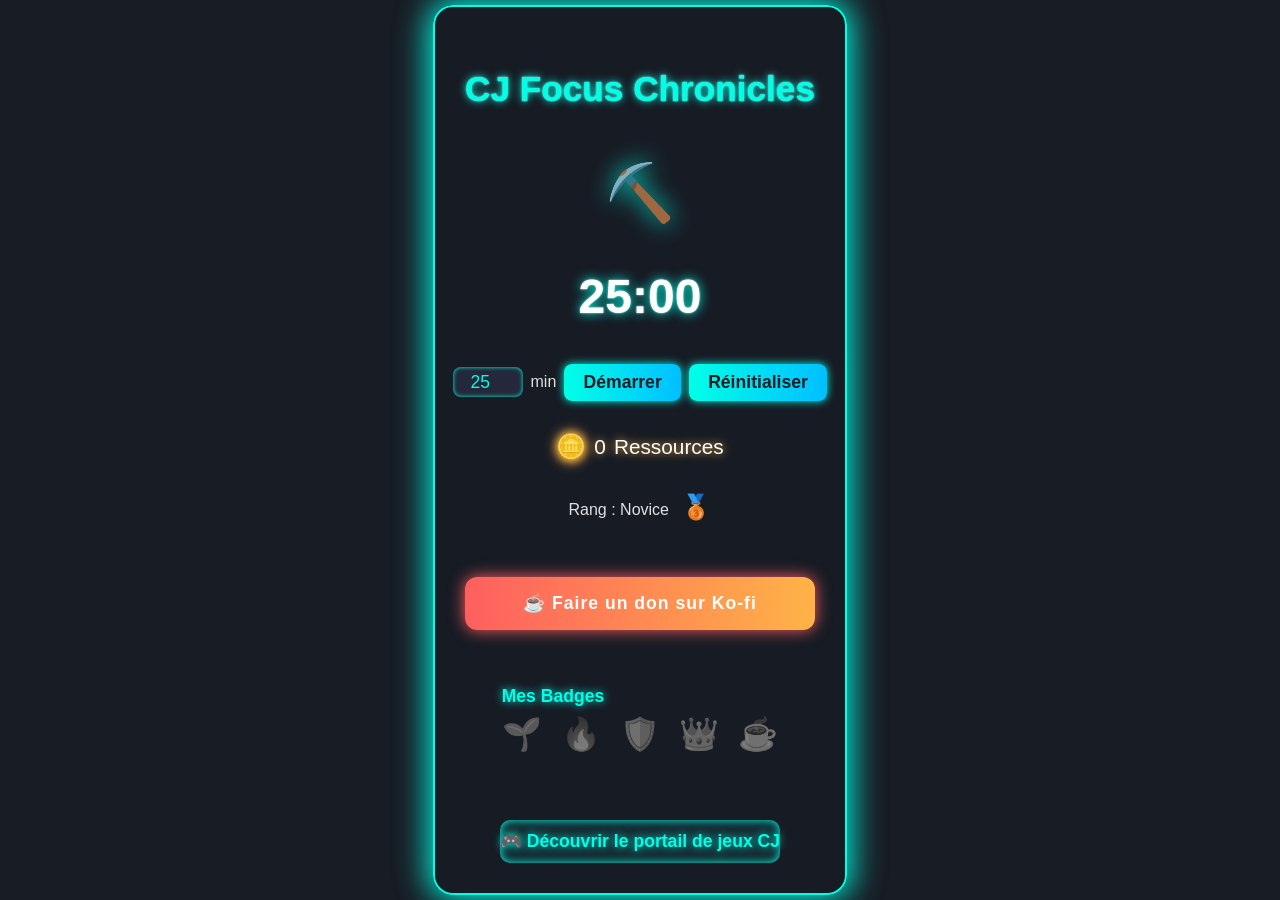
==== index.html @ 75758763 "Initial focus app" ====
<!DOCTYPE html>
<html lang="fr">
<head>
  <meta charset="UTF-8">
  <meta name="viewport" content="width=device-width, initial-scale=1.0">
  <title>CJ Focus Chronicles</title>
  <style>
    body {
      background: #181c24;
      color: #e0e0e0;
      font-family: 'Segoe UI', Arial, sans-serif;
      min-height: 100vh;
      margin: 0;
      display: flex;
      flex-direction: column;
      align-items: center;
      justify-content: center;
      box-sizing: border-box;
    }
    .container {
      background: rgba(24,28,36,0.95);
      border-radius: 20px;
      box-shadow: 0 0 32px 4px #00ffe7, 0 0 0 2px #00ffe7 inset;
      padding: 2.5rem 2rem 2rem 2rem;
      display: flex;
      flex-direction: column;
      align-items: center;
      gap: 2rem;
      max-width: 350px;
      width: 95vw;
    }
    h1 {
      font-size: 2.2rem;
      color: #00ffe7;
      text-shadow: 0 0 8px #00ffe7, 0 0 2px #fff;
      margin-bottom: 0.5rem;
    }
    .timer {
      font-size: 3rem;
      font-weight: bold;
      color: #fff;
      text-shadow: 0 0 12px #00ffe7, 0 0 2px #fff;
      margin-bottom: 0.5rem;
    }
    .controls {
      display: flex;
      gap: 0.5rem;
      align-items: center;
    }
    .controls input[type="number"] {
      width: 60px;
      padding: 0.3rem;
      border-radius: 8px;
      border: none;
      background: #23283a;
      color: #00ffe7;
      font-size: 1.1rem;
      outline: none;
      box-shadow: 0 0 4px #00ffe7 inset;
      text-align: center;
    }
    .controls button {
      background: linear-gradient(90deg, #00ffe7 0%, #00bfff 100%);
      color: #181c24;
      border: none;
      border-radius: 8px;
      padding: 0.5rem 1.2rem;
      font-size: 1.1rem;
      font-weight: bold;
      cursor: pointer;
      box-shadow: 0 0 8px #00ffe7;
      transition: background 0.2s, color 0.2s;
    }
    .controls button:hover {
      background: linear-gradient(90deg, #00bfff 0%, #00ffe7 100%);
      color: #fff;
    }
    .miner {
      font-size: 3.5rem;
      margin: 0.5rem 0 0.5rem 0;
      filter: drop-shadow(0 0 12px #00ffe7);
      transition: transform 0.2s;
      display: flex;
      align-items: center;
      justify-content: center;
      height: 4.5rem;
      width: 4.5rem;
      user-select: none;
    }
    .miner.mining {
      animation: miningAnim 0.5s infinite alternate;
    }
    @keyframes miningAnim {
      0% { transform: rotate(-18deg) scale(1.08); }
      100% { transform: rotate(18deg) scale(1.18); }
    }
    /* Styles diamants supprimés */
    .resources {
      display: flex;
      align-items: center;
      gap: 0.5rem;
      font-size: 1.3rem;
      color: #fff;
      text-shadow: 0 0 8px #ffb347;
    }
    .resource-icon {
      font-size: 1.5rem;
      color: #ffb347;
      filter: drop-shadow(0 0 6px #ffb347);
    }
    .kofi-btn {
      margin-top: 1.5rem;
      display: block;
      background: linear-gradient(90deg, #ff5f5f 0%, #ffb347 100%);
      color: #fff;
      font-weight: bold;
      font-size: 1.1rem;
      padding: 1rem 0;
      border-radius: 12px;
      text-decoration: none;
      box-shadow: 0 0 16px #ff5f5f;
      transition: background 0.2s, box-shadow 0.2s;
      letter-spacing: 1px;
      width: 100%;
      text-align: center;
      max-width: 350px;
    }
    .kofi-btn:hover {
      background: linear-gradient(90deg, #ffb347 0%, #ff5f5f 100%);
      box-shadow: 0 0 24px #ffb347;
    }
    .alert {
      color: #ff5f5f;
      font-weight: bold;
      margin-top: 1rem;
      text-shadow: 0 0 8px #ff5f5f;
      display: none;
    }
    .victory {
      display: none;
      position: fixed;
      top: 0; left: 0; right: 0; bottom: 0;
      background: rgba(24,28,36,0.98);
      z-index: 1000;
      align-items: center;
      justify-content: center;
      flex-direction: column;
      color: #fff;
      font-size: 2.2rem;
      text-shadow: 0 0 16px #00ffe7, 0 0 2px #fff;
      animation: popin 0.5s;
    }
    @keyframes popin {
      0% { transform: scale(0.7); opacity: 0; }
      100% { transform: scale(1); opacity: 1; }
    }
    .victory .victory-inner {
      background: rgba(24,28,36,0.98);
      border-radius: 24px;
      box-shadow: 0 0 32px 4px #00ffe7, 0 0 0 2px #00ffe7 inset;
      padding: 2.5rem 2rem;
      display: flex;
      flex-direction: column;
      align-items: center;
      gap: 1.5rem;
    }
    .victory .victory-title {
      color: #ffb347;
      font-size: 2.2rem;
      font-weight: bold;
      text-shadow: 0 0 16px #ffb347, 0 0 2px #fff;
    }
    .victory .victory-btn {
      margin-top: 1rem;
      background: linear-gradient(90deg, #00ffe7 0%, #00bfff 100%);
      color: #181c24;
      border: none;
      border-radius: 10px;
      padding: 0.7rem 2.2rem;
      font-size: 1.1rem;
      font-weight: bold;
      cursor: pointer;
      box-shadow: 0 0 8px #00ffe7;
      transition: background 0.2s, color 0.2s;
    }
    .victory .victory-btn:hover {
      background: linear-gradient(90deg, #00bfff 0%, #00ffe7 100%);
      color: #fff;
    }
    @media (max-width: 600px) {
      .container {
        max-width: 98vw;
        padding: 1.2rem 0.5rem 1.5rem 0.5rem;
      }
      .kofi-btn {
        font-size: 1.2rem;
        padding: 1.2rem 0;
        border-radius: 16px;
        max-width: 100vw;
      }
      .miner {
        font-size: 2.5rem;
        height: 3.2rem;
        width: 3.2rem;
      }
    }
  </style>
</head>
<body>
    <div class="container" id="mainContainer">
      <h1>CJ Focus Chronicles</h1>
      <div class="miner" id="miner">⛏️</div>
      <div class="timer" id="timer">25:00</div>
      <div class="controls">
        <input type="number" id="minutes" min="1" max="120" value="25"> min
        <button id="startBtn">Démarrer</button>
        <button id="resetBtn">Réinitialiser</button>
      </div>
      <!-- Section diamants/CJ supprimée -->
      <div class="resources">
        <span class="resource-icon">🪙</span>
        <span id="resourceCount">0</span> Ressources
        <span id="streak" style="margin-left:1rem;font-size:1.1rem;color:#ffd700;text-shadow:0 0 8px #ffd700;display:none;">🔥 X2</span>
      </div>
      <div class="rank-section" id="rankSection">
        <span id="rankTitle">Rang : Novice</span>
        <span id="rankIcon" style="font-size:1.5rem;margin-left:0.5rem;">🥉</span>
      </div>
      <a class="kofi-btn" id="kofiBtn" href="https://ko-fi.com/cjajlk" target="_blank">☕ Faire un don sur Ko-fi</a>
      <div class="alert" id="alert">⚠️ Ne quittez pas l'onglet ou l'application ! Le timer est remis à zéro.</div>
      <div class="badges-section" id="badgesSection">
        <h2 style="font-size:1.1rem;color:var(--neon-color,#00ffe7);text-shadow:0 0 8px var(--neon-color,#00ffe7);margin:1.5rem 0 0.5rem 0;">Mes Badges</h2>
        <div id="badgesList" style="display:flex;gap:1.2rem;justify-content:center;align-items:center;"></div>
      </div>
      <a class="hub-link" href="https://cjajlk.github.io/cjajlkGames/" target="_blank">🎮 Découvrir le portail de jeux CJ</a>
    </div>
  </div>
  <div class="victory" id="victory">
    <div class="victory-inner">
      <div class="victory-title">QUÊTE RÉUSSIE !</div>
      <div style="font-size:2.5rem;">🎉</div>
      <button class="victory-btn" id="victoryClose">Continuer</button>
    </div>
  </div>
  <audio id="coinSound" src="https://cdn.pixabay.com/audio/2022/03/15/audio_115b9bfae2.mp3" preload="auto"></audio>
  <div id="rankUpAnim" style="display:none;position:fixed;top:0;left:0;right:0;bottom:0;z-index:2000;align-items:center;justify-content:center;background:rgba(24,28,36,0.96);flex-direction:column;"></div>
  <div id="copySuccess" style="display:none;position:fixed;bottom:2.5rem;left:50%;transform:translateX(-50%);background:rgba(0,0,0,0.85);color:#fff;padding:1rem 2rem;border-radius:16px;box-shadow:0 0 16px #00ffe7;font-size:1.1rem;z-index:3000;text-align:center;">Succès copié !</div>
  <script>
    // --- Timer Logic ---
    let timerInterval = null;
    let totalSeconds = 1500;
    let remainingSeconds = 1500;
    let running = false;
    // Suppression de diamondCount (plus de CJ/diamant)
    let resourceCount = 0;
    let antiCheatTriggered = false;

    // --- Progression & Badges ---
    const ranks = [
      { name: "Novice", min: 0, icon: "🥉", color: "#00ffe7" },
      { name: "Apprenti", min: 5, icon: "🥈", color: "#a259ff" },
      { name: "Aventurier", min: 15, icon: "🥇", color: "#ffd700" },
      { name: "Maître", min: 30, icon: "🏆", color: "#ffb347" },
      { name: "Légende", min: 60, icon: "👑", color: "#ffd700" }
    ];
    // Badges spécifiques demandés
    const badges = [
      { id: "badge1", label: "Premier Pas", icon: "🌱", tooltip: "Terminer sa toute première session de focus.", check: (r, s) => r >= 1 },
      { id: "badgeStreak", label: "Série de Feu", icon: "🔥", tooltip: "Réussir 3 sessions de focus d'affilée sans aucune triche.", check: (r, s) => s >= 3 },
      { id: "badge60min", label: "L'Indestructible", icon: "🛡️", tooltip: "Finir une quête de 60 minutes sans quitter l'écran une seule fois.", check: (r, s, l) => l.lastQuest60 },
      { id: "badgeLegend", label: "Légende de CJ", icon: "👑", tooltip: "Atteindre le rang maximum de progression.", check: (r, s, l) => l.rank === ranks.length - 1 },
      { id: "badgeKofi", label: "Soutien Élite", icon: "☕", tooltip: "Cliquer sur le bouton Ko-fi pour soutenir le créateur.", check: (r, s, l) => l.kofi },
    ];
    let userBadges = {};
    let userRank = 0;
    let streak = 0;
    let lastQuest60 = false;
    let kofiClicked = false;

    const timerDisplay = document.getElementById('timer');
    const minutesInput = document.getElementById('minutes');
    const startBtn = document.getElementById('startBtn');
    const resetBtn = document.getElementById('resetBtn');
    // Suppression de diamondDisplay (plus de CJ/diamant)
    const resourceDisplay = document.getElementById('resourceCount');
    const alertBox = document.getElementById('alert');
    const miner = document.getElementById('miner');
    const victory = document.getElementById('victory');
    const victoryClose = document.getElementById('victoryClose');
    const coinSound = document.getElementById('coinSound');
    const rankTitle = document.getElementById('rankTitle');
    const rankIcon = document.getElementById('rankIcon');
    const badgesList = document.getElementById('badgesList');
    const rankUpAnim = document.getElementById('rankUpAnim');
    const streakDisplay = document.getElementById('streak');
    const kofiBtn = document.getElementById('kofiBtn');
    const copySuccess = document.getElementById('copySuccess');
    const mainContainer = document.getElementById('mainContainer');

    function updateTimerDisplay() {
      const min = Math.floor(remainingSeconds / 60).toString().padStart(2, '0');
      const sec = (remainingSeconds % 60).toString().padStart(2, '0');
      timerDisplay.textContent = `${min}:${sec}`;
    }

    function resetTimer(keepDiamonds = true) {
      running = false;
      clearInterval(timerInterval);
      totalSeconds = parseInt(minutesInput.value, 10) * 60;
      remainingSeconds = totalSeconds;
      updateTimerDisplay();
      startBtn.disabled = false;
      miner.classList.remove('mining');
      alertBox.style.display = 'none';
      antiCheatTriggered = false;
      lastQuest60 = false;
    }

    function startTimer() {
      if (running) return;
      running = true;
      startBtn.disabled = true;
      alertBox.style.display = 'none';
      antiCheatTriggered = false;
      miner.classList.add('mining');
      timerInterval = setInterval(() => {
        if (remainingSeconds > 0) {
          remainingSeconds--;
          updateTimerDisplay();
        } else {
          clearInterval(timerInterval);
          running = false;
          startBtn.disabled = false;
          miner.classList.remove('mining');
          let questDuration = totalSeconds / 60;
          // --- Streak & badges ---
          if (!antiCheatTriggered) {
            streak++;
            if (streak >= 3) streakDisplay.style.display = 'inline';
          } else {
            streak = 0;
            streakDisplay.style.display = 'none';
          }
          // Badge 60min
          if (!antiCheatTriggered && questDuration >= 60) lastQuest60 = true;
          else lastQuest60 = false;
          // Gain ressources (X2 si streak)
          let gain = 1;
          if (streak >= 3) gain = 2;
          resourceCount += gain;
          resourceDisplay.textContent = resourceCount;
          // Animation ressource
          resourceDisplay.animate([
            { transform: 'scale(1)', color: '#fff' },
            { transform: 'scale(1.4)', color: 'var(--neon-color,#ffd700)' },
            { transform: 'scale(1)', color: '#fff' }
          ], { duration: 600 });
          // Victoire
          showVictory(gain);
        }
      }, 1000);
    }

    function showVictory(gain) {
      victory.style.display = 'flex';
      try { coinSound.currentTime = 0; coinSound.play(); } catch(e) {}
      // Progression : update badges/rank
      updateProgression();
      // Ajout bouton copier succès
      if (!document.getElementById('copyBtn')) {
        let btn = document.createElement('button');
        btn.id = 'copyBtn';
        btn.className = 'victory-btn';
        btn.innerText = 'Copier mon succès';
        btn.onclick = function() {
          let txt = `🔥 J'ai réussi ${resourceCount} quêtes sur CJ Focus Chronicles ! Rang : ${ranks[userRank].name}${streak>=3?' (Streak X2!)':''} 🪙 https://cjajlk.github.io/cjajlkGames/`;
          navigator.clipboard.writeText(txt);
          copySuccess.style.display = 'block';
          setTimeout(()=>{copySuccess.style.display='none';}, 1800);
        };
        victory.querySelector('.victory-inner').appendChild(btn);
      }
    }
    victoryClose.addEventListener('click', () => {
      victory.style.display = 'none';
      resetTimer();
    });

    startBtn.addEventListener('click', () => {
      resetTimer();
      startTimer();
    });

    resetBtn.addEventListener('click', () => {
      resetTimer();
    });

    minutesInput.addEventListener('change', () => {
      if (!running) {
        resetTimer();
      }
    });

    // --- Anti-cheat ---
    function triggerAntiCheat() {
      if (running && !antiCheatTriggered) {
        clearInterval(timerInterval);
        running = false;
        remainingSeconds = totalSeconds;
        updateTimerDisplay();
        alertBox.style.display = 'block';
        startBtn.disabled = false;
        miner.classList.remove('mining');
        antiCheatTriggered = true;
      }
    }

    document.addEventListener('visibilitychange', () => {
      if (document.hidden) {
        triggerAntiCheat();
      }
    });
    window.addEventListener('blur', () => {
      triggerAntiCheat();
    });

    // --- Progression Logic ---
    function getCurrentRankIdx(quests) {
      let idx = 0;
      for (let i = 0; i < ranks.length; i++) {
        if (quests >= ranks[i].min) idx = i;
      }
      return idx;
    }

    function updateProgression() {
      // Badges
      for (const badge of badges) {
        if (badge.check(resourceCount, streak, {lastQuest60, rank:userRank, kofi:kofiClicked})) {
          userBadges[badge.id] = true;
        }
      }
      saveProgression();
      renderBadges();
      // Rang
      const prevRank = userRank;
      userRank = getCurrentRankIdx(resourceCount);
      renderRank();
      if (userRank !== prevRank) {
        showRankUpAnim();
        updateNeonColor();
      }
      updateNeonColor();
    }

    function renderRank() {
      rankTitle.textContent = `Rang : ${ranks[userRank].name}`;
      rankIcon.textContent = ranks[userRank].icon;
      rankIcon.style.color = ranks[userRank].color;
    }

    function renderBadges() {
      badgesList.innerHTML = '';
      for (const badge of badges) {
        const earned = userBadges[badge.id];
        const span = document.createElement('span');
        span.setAttribute('tabindex', '0');
        span.setAttribute('aria-label', badge.label);
        span.style.fontSize = '2rem';
        span.style.transition = 'filter 0.3s, box-shadow 0.3s';
        span.textContent = badge.icon;
        span.className = 'badge-ico';
        if (earned) {
          span.style.filter = 'none';
          span.style.boxShadow = '0 0 16px 4px var(--neon-color,#00ffe7), 0 0 0 2px var(--neon-color,#00ffe7) inset';
          span.style.background = 'rgba(0,255,231,0.08)';
          span.classList.add('badge-shine');
        } else {
          span.style.filter = 'grayscale(1) brightness(0.5)';
          span.style.boxShadow = 'none';
          span.style.background = 'none';
        }
        // Tooltip
        span.addEventListener('mouseenter', function(e){
          showTooltip(badge.tooltip, span);
        });
        span.addEventListener('mouseleave', hideTooltip);
        span.addEventListener('focus', function(e){
          showTooltip(badge.tooltip, span);
        });
        span.addEventListener('blur', hideTooltip);
        badgesList.appendChild(span);
      }
    }

    function saveProgression() {
      localStorage.setItem('cjfc_badges', JSON.stringify(userBadges));
      localStorage.setItem('cjfc_rank', userRank);
      localStorage.setItem('cjfc_resources', resourceCount);
      localStorage.setItem('cjfc_streak', streak);
      localStorage.setItem('cjfc_lastQuest60', lastQuest60?'1':'');
      localStorage.setItem('cjfc_kofi', kofiClicked?'1':'');
    }

    function loadProgression() {
      try {
        userBadges = JSON.parse(localStorage.getItem('cjfc_badges')) || {};
        userRank = parseInt(localStorage.getItem('cjfc_rank'), 10) || 0;
        resourceCount = parseInt(localStorage.getItem('cjfc_resources'), 10) || 0;
        streak = parseInt(localStorage.getItem('cjfc_streak'), 10) || 0;
        lastQuest60 = !!localStorage.getItem('cjfc_lastQuest60');
        kofiClicked = !!localStorage.getItem('cjfc_kofi');
        resourceDisplay.textContent = resourceCount;
        if (streak >= 3) streakDisplay.style.display = 'inline';
      } catch(e) {
        userBadges = {};
        userRank = 0;
        streak = 0;
        lastQuest60 = false;
        kofiClicked = false;
      }
      renderRank();
      renderBadges();
      updateNeonColor();
    }
    // --- Neon color évolutive ---
    function updateNeonColor() {
      let color = ranks[userRank].color;
      document.documentElement.style.setProperty('--neon-color', color);
      mainContainer.style.boxShadow = `0 0 32px 4px ${color}, 0 0 0 2px ${color} inset`;
      let h2 = document.querySelector('.badges-section h2');
      if(h2) h2.style.color = color;
    }

    // --- Tooltip badges ---
    let tooltipDiv = null;
    function showTooltip(text, el) {
      hideTooltip();
      tooltipDiv = document.createElement('div');
      tooltipDiv.className = 'badge-tooltip';
      tooltipDiv.innerText = text;
      document.body.appendChild(tooltipDiv);
      let rect = el.getBoundingClientRect();
      tooltipDiv.style.position = 'fixed';
      tooltipDiv.style.left = (rect.left + rect.width/2 - 80) + 'px';
      tooltipDiv.style.top = (rect.top - 38) + 'px';
      tooltipDiv.style.minWidth = '160px';
      tooltipDiv.style.background = 'rgba(24,28,36,0.98)';
      tooltipDiv.style.color = 'var(--neon-color,#00ffe7)';
      tooltipDiv.style.padding = '0.5rem 1rem';
      tooltipDiv.style.borderRadius = '12px';
      tooltipDiv.style.boxShadow = '0 0 12px var(--neon-color,#00ffe7)';
      tooltipDiv.style.fontSize = '1rem';
      tooltipDiv.style.textAlign = 'center';
      tooltipDiv.style.zIndex = 4000;
      tooltipDiv.style.pointerEvents = 'none';
    }
    function hideTooltip() {
      if (tooltipDiv) { tooltipDiv.remove(); tooltipDiv = null; }
    }
    // --- Badge Ko-fi ---
    kofiBtn.addEventListener('click', function() {
      kofiClicked = true;
      updateProgression();
    });

    function showRankUpAnim() {
      rankUpAnim.innerHTML = `<div style='display:flex;flex-direction:column;align-items:center;justify-content:center;'><div style='font-size:3.5rem;text-shadow:0 0 24px #00ffe7;'>${ranks[userRank].icon}</div><div style='color:${ranks[userRank].color};font-size:2.2rem;font-weight:bold;text-shadow:0 0 16px #00ffe7;margin-top:1rem;'>Nouveau rang : ${ranks[userRank].name} !</div></div>`;
      rankUpAnim.style.display = 'flex';
      setTimeout(() => { rankUpAnim.style.display = 'none'; }, 2200);
    }

    // --- Initialisation ---
    loadProgression();
    resetTimer();
    </script>
    <style>
      :root {
        --neon-color: #00ffe7;
      }
      .badge-shine {
        animation: shine 1.2s infinite alternate;
      }
      @keyframes shine {
        0% { filter: drop-shadow(0 0 8px var(--neon-color,#00ffe7)); }
        100% { filter: drop-shadow(0 0 24px var(--neon-color,#00ffe7)); }
      }
      .badge-tooltip {
        pointer-events: none;
        user-select: none;
        opacity: 0.98;
        transition: opacity 0.2s;
      }
      .hub-link {
        display: block;
        margin: 2.2rem auto 0 auto;
        color: var(--neon-color,#00ffe7);
        font-weight: bold;
        font-size: 1.1rem;
        text-align: center;
        text-decoration: none;
        text-shadow: 0 0 8px var(--neon-color,#00ffe7);
        border-radius: 10px;
        padding: 0.7rem 0;
        transition: background 0.2s, color 0.2s;
        background: rgba(0,255,231,0.07);
        box-shadow: 0 0 8px var(--neon-color,#00ffe7) inset;
        max-width: 350px;
      }
      .hub-link:hover {
        background: var(--neon-color,#00ffe7);
        color: #181c24;
        box-shadow: 0 0 24px var(--neon-color,#00ffe7);
      }
    </style>
  </script>
</body>
</html>
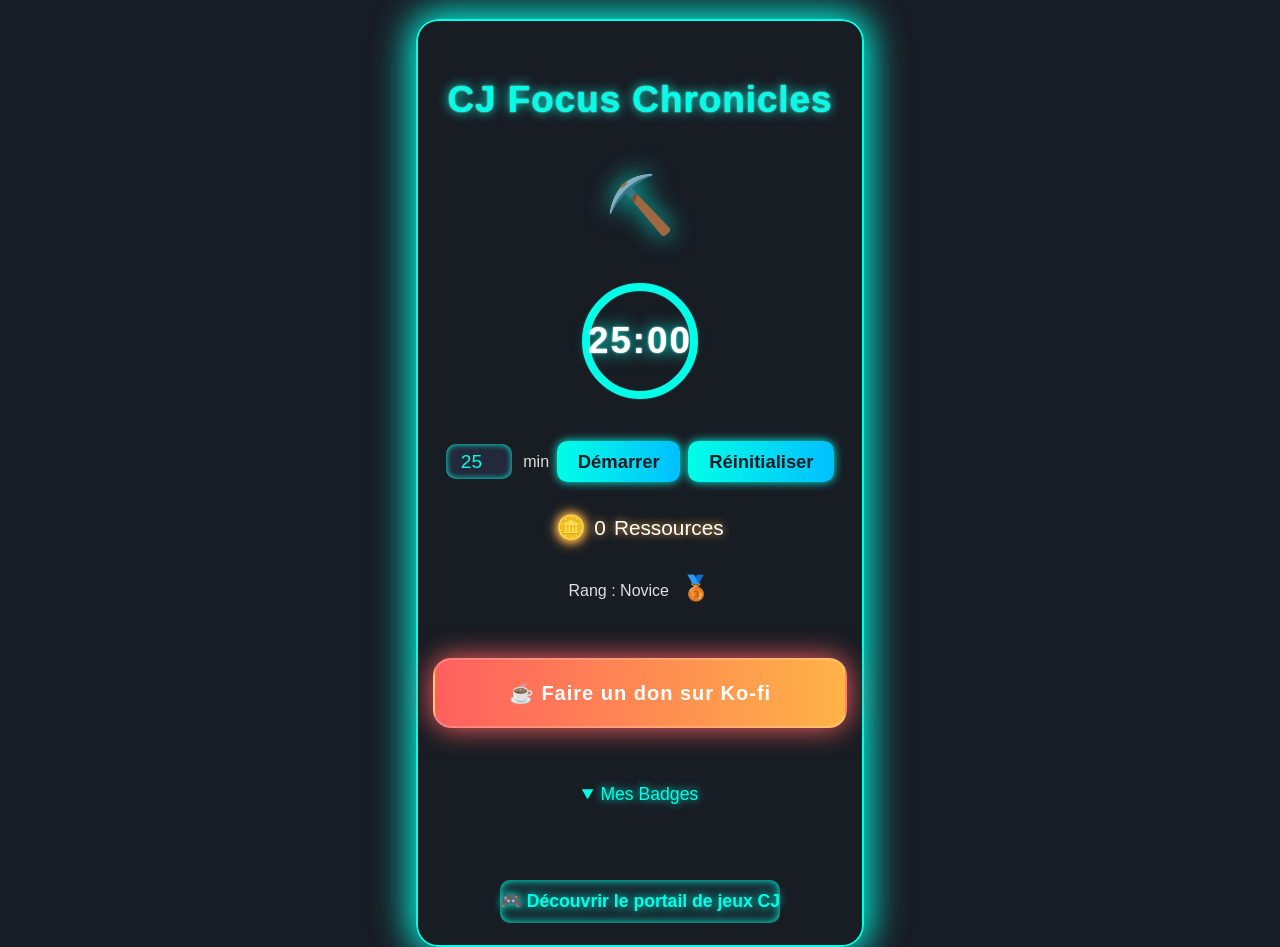
==== commit eb3aab86: "commit" ====
--- a/index.html
+++ b/index.html
@@ -19,29 +19,46 @@
       box-sizing: border-box;
     }
     .container {
-      background: rgba(24,28,36,0.95);
-      border-radius: 20px;
-      box-shadow: 0 0 32px 4px #00ffe7, 0 0 0 2px #00ffe7 inset;
-      padding: 2.5rem 2rem 2rem 2rem;
+      background: rgba(24,28,36,0.97);
+      border-radius: 22px;
+      box-shadow: 0 0 36px 6px var(--neon-color,#00ffe7), 0 0 0 2px var(--neon-color,#00ffe7) inset;
+      padding: 2.2rem 1.2rem 1.5rem 1.2rem;
       display: flex;
       flex-direction: column;
       align-items: center;
       gap: 2rem;
-      max-width: 350px;
-      width: 95vw;
+      max-width: 410px;
+      width: 98vw;
+      margin: 1.2rem auto 0 auto;
+      transition: box-shadow 0.3s;
     }
     h1 {
-      font-size: 2.2rem;
-      color: #00ffe7;
-      text-shadow: 0 0 8px #00ffe7, 0 0 2px #fff;
+      font-size: 2.3rem;
+      color: var(--neon-color,#00ffe7);
+      text-shadow: 0 0 12px var(--neon-color,#00ffe7), 0 0 2px #fff;
       margin-bottom: 0.5rem;
+      font-family: 'Segoe UI', Arial, sans-serif;
+      letter-spacing: 1px;
+    }
+    .timer-progress {
+      position: relative;
+      width: 120px;
+      height: 120px;
+      margin-bottom: 0.5rem;
+      display: flex;
+      align-items: center;
+      justify-content: center;
     }
     .timer {
-      font-size: 3rem;
+      font-size: 2.3rem;
       font-weight: bold;
       color: #fff;
-      text-shadow: 0 0 12px #00ffe7, 0 0 2px #fff;
-      margin-bottom: 0.5rem;
+      text-shadow: 0 0 16px var(--neon-color,#00ffe7), 0 0 2px #fff;
+      letter-spacing: 2px;
+      z-index: 2;
+      background: none;
+      margin: 0;
+      pointer-events: none;
     }
     .controls {
       display: flex;
@@ -50,31 +67,33 @@
     }
     .controls input[type="number"] {
       width: 60px;
-      padding: 0.3rem;
-      border-radius: 8px;
+      padding: 0.4rem 0.2rem;
+      border-radius: 10px;
       border: none;
       background: #23283a;
-      color: #00ffe7;
-      font-size: 1.1rem;
+      color: var(--neon-color,#00ffe7);
+      font-size: 1.2rem;
       outline: none;
-      box-shadow: 0 0 4px #00ffe7 inset;
+      box-shadow: 0 0 6px var(--neon-color,#00ffe7) inset;
       text-align: center;
+      margin-right: 0.2rem;
     }
     .controls button {
-      background: linear-gradient(90deg, #00ffe7 0%, #00bfff 100%);
+      background: linear-gradient(90deg, var(--neon-color,#00ffe7) 0%, #00bfff 100%);
       color: #181c24;
       border: none;
-      border-radius: 8px;
-      padding: 0.5rem 1.2rem;
-      font-size: 1.1rem;
+      border-radius: 10px;
+      padding: 0.6rem 1.3rem;
+      font-size: 1.15rem;
       font-weight: bold;
       cursor: pointer;
-      box-shadow: 0 0 8px #00ffe7;
-      transition: background 0.2s, color 0.2s;
+      box-shadow: 0 0 10px var(--neon-color,#00ffe7);
+      transition: background 0.2s, color 0.2s, box-shadow 0.2s;
     }
     .controls button:hover {
-      background: linear-gradient(90deg, #00bfff 0%, #00ffe7 100%);
+      background: linear-gradient(90deg, #00bfff 0%, var(--neon-color,#00ffe7) 100%);
       color: #fff;
+      box-shadow: 0 0 18px var(--neon-color,#00ffe7);
     }
     .miner {
       font-size: 3.5rem;
@@ -115,20 +134,22 @@
       background: linear-gradient(90deg, #ff5f5f 0%, #ffb347 100%);
       color: #fff;
       font-weight: bold;
-      font-size: 1.1rem;
-      padding: 1rem 0;
-      border-radius: 12px;
+      font-size: 1.25rem;
+      padding: 1.3rem 0;
+      border-radius: 18px;
       text-decoration: none;
-      box-shadow: 0 0 16px #ff5f5f;
-      transition: background 0.2s, box-shadow 0.2s;
+      box-shadow: 0 0 28px #ff5f5f;
       letter-spacing: 1px;
       width: 100%;
       text-align: center;
-      max-width: 350px;
+      max-width: 410px;
+      border: 2px solid #fff3;
+      transition: background 0.2s, box-shadow 0.2s, border 0.2s;
     }
     .kofi-btn:hover {
       background: linear-gradient(90deg, #ffb347 0%, #ff5f5f 100%);
-      box-shadow: 0 0 24px #ffb347;
+      box-shadow: 0 0 36px #ffb347;
+      border: 2px solid #fff8;
     }
     .alert {
       color: #ff5f5f;
@@ -175,7 +196,7 @@
       margin-top: 1rem;
       background: linear-gradient(90deg, #00ffe7 0%, #00bfff 100%);
       color: #181c24;
-      border: none;
+      border: none; 
       border-radius: 10px;
       padding: 0.7rem 2.2rem;
       font-size: 1.1rem;
@@ -189,20 +210,100 @@
       color: #fff;
     }
     @media (max-width: 600px) {
+      html, body {
+        width: 100vw;
+        min-width: 0;
+        overflow-x: hidden;
+        margin: 0;
+        padding: 0;
+      }
       .container {
+        max-width: 100vw;
+        width: 100vw;
+        padding: 0.2rem 0.1rem 0.3rem 0.1rem;
+        border-radius: 10px;
+        box-shadow: 0 0 8px 1px var(--neon-color,#00ffe7), 0 0 0 1px var(--neon-color,#00ffe7) inset;
+        margin: 0 auto;
+        gap: 0.7rem;
+      }
+      h1 {
+        font-size: 1rem;
+        margin-bottom: 0.05rem;
+        margin-top: 0.2rem;
+        text-align: center;
+        word-break: break-word;
+      }
+      .timer-progress {
+        width: 54px;
+        height: 54px;
+        margin-bottom: 0.2rem;
+      }
+      .timer {
+        font-size: 0.95rem;
+      }
+      .miner {
+        font-size: 1.1rem;
+        height: 1.2rem;
+        width: 1.2rem;
+        margin: 0.1rem 0 0.1rem 0;
+      }
+      .controls {
+        gap: 0.2rem;
+        margin-bottom: 0.1rem;
+      }
+      .controls button {
+        font-size: 0.85rem;
+        padding: 0.25rem 0.4rem;
+        min-width: 0;
+      }
+      .controls input[type="number"] {
+        font-size: 0.85rem;
+        width: 28px;
+        padding: 0.1rem 0.01rem;
+      }
+      .resources {
+        font-size: 0.9rem;
+        margin: 0.1rem 0;
+      }
+      .resource-icon {
+        font-size: 0.95rem;
+      }
+      .rank-section {
+        font-size: 0.85rem;
+        margin: 0.1rem 0;
+      }
+      .badges-section {
+        margin: 0.2rem 0 0 0;
+      }
+      .badges-section h2 {
+        font-size: 0.85rem !important;
+        margin: 0.1rem 0 0.1rem 0 !important;
+      }
+      #badgesList {
+        gap: 0.5rem !important;
+      }
+      .kofi-btn {
+        font-size: 0.85rem;
+        padding: 0.4rem 0;
+        border-radius: 8px;
         max-width: 98vw;
-        padding: 1.2rem 0.5rem 1.5rem 0.5rem;
-      }
-      .kofi-btn {
-        font-size: 1.2rem;
-        padding: 1.2rem 0;
-        border-radius: 16px;
-        max-width: 100vw;
-      }
-      .miner {
-        font-size: 2.5rem;
-        height: 3.2rem;
-        width: 3.2rem;
+        margin: 0.2rem 0 0.1rem 0;
+      }
+      .victory .victory-inner {
+        padding: 0.7rem 0.2rem;
+      }
+      .victory .victory-title {
+        font-size: 0.95rem;
+      }
+      .victory .victory-btn {
+        font-size: 0.85rem;
+        padding: 0.3rem 0.7rem;
+      }
+      .hub-link {
+        font-size: 0.85rem;
+        padding: 0.3rem 0;
+        margin: 0.2rem auto 0 auto;
+        max-width: 90vw;
       }
     }
   </style>
@@ -211,7 +312,13 @@
     <div class="container" id="mainContainer">
       <h1>CJ Focus Chronicles</h1>
       <div class="miner" id="miner">⛏️</div>
-      <div class="timer" id="timer">25:00</div>
+      <div class="timer-progress">
+        <svg width="120" height="120" viewBox="0 0 120 120">
+          <circle cx="60" cy="60" r="54" stroke="#23283a" stroke-width="10" fill="none"/>
+          <circle id="progressCircle" cx="60" cy="60" r="54" stroke="var(--neon-color,#00ffe7)" stroke-width="8" fill="none" stroke-linecap="round" style="transform:rotate(-90deg);transform-origin:60px 60px;transition:stroke-dashoffset 0.5s;"/>
+        </svg>
+        <div class="timer" id="timer" style="position:absolute;top:0;left:0;width:120px;height:120px;display:flex;align-items:center;justify-content:center;pointer-events:none;">25:00</div>
+      </div>
       <div class="controls">
         <input type="number" id="minutes" min="1" max="120" value="25"> min
         <button id="startBtn">Démarrer</button>
@@ -230,8 +337,10 @@
       <a class="kofi-btn" id="kofiBtn" href="https://ko-fi.com/cjajlk" target="_blank">☕ Faire un don sur Ko-fi</a>
       <div class="alert" id="alert">⚠️ Ne quittez pas l'onglet ou l'application ! Le timer est remis à zéro.</div>
       <div class="badges-section" id="badgesSection">
-        <h2 style="font-size:1.1rem;color:var(--neon-color,#00ffe7);text-shadow:0 0 8px var(--neon-color,#00ffe7);margin:1.5rem 0 0.5rem 0;">Mes Badges</h2>
-        <div id="badgesList" style="display:flex;gap:1.2rem;justify-content:center;align-items:center;"></div>
+        <details id="badgesAccordion" open>
+          <summary style="font-size:1.1rem;color:var(--neon-color,#00ffe7);text-shadow:0 0 8px var(--neon-color,#00ffe7);margin:1.5rem 0 0.5rem 0;outline:none;cursor:pointer;user-select:none;">Mes Badges</summary>
+          <div id="badgesList" class="badges-list"></div>
+        </details>
       </div>
       <a class="hub-link" href="https://cjajlk.github.io/cjajlkGames/" target="_blank">🎮 Découvrir le portail de jeux CJ</a>
     </div>
@@ -243,7 +352,7 @@
       <button class="victory-btn" id="victoryClose">Continuer</button>
     </div>
   </div>
-  <audio id="coinSound" src="https://cdn.pixabay.com/audio/2022/03/15/audio_115b9bfae2.mp3" preload="auto"></audio>
+  <!-- Audio de victoire supprimé pour éviter la distraction -->
   <div id="rankUpAnim" style="display:none;position:fixed;top:0;left:0;right:0;bottom:0;z-index:2000;align-items:center;justify-content:center;background:rgba(24,28,36,0.96);flex-direction:column;"></div>
   <div id="copySuccess" style="display:none;position:fixed;bottom:2.5rem;left:50%;transform:translateX(-50%);background:rgba(0,0,0,0.85);color:#fff;padding:1rem 2rem;border-radius:16px;box-shadow:0 0 16px #00ffe7;font-size:1.1rem;z-index:3000;text-align:center;">Succès copié !</div>
   <script>
@@ -252,7 +361,7 @@
     let totalSeconds = 1500;
     let remainingSeconds = 1500;
     let running = false;
-    // Suppression de diamondCount (plus de CJ/diamant)
+    // Correction JS : aucune déclaration de champ privé #badgesAccordion n'est nécessaire. Si tu as du code JS du type "#badgesAccordion" (avec un # devant), remplace-le par document.getElementById('badgesAccordion') ou document.querySelector('#badgesAccordion') selon le contexte. Aucun champ privé n'est requis ici, car il s'agit d'un id HTML, pas d'une propriété de classe JS.
     let resourceCount = 0;
     let antiCheatTriggered = false;
 
@@ -262,20 +371,26 @@
       { name: "Apprenti", min: 5, icon: "🥈", color: "#a259ff" },
       { name: "Aventurier", min: 15, icon: "🥇", color: "#ffd700" },
       { name: "Maître", min: 30, icon: "🏆", color: "#ffb347" },
-      { name: "Légende", min: 60, icon: "👑", color: "#ffd700" }
+      { name: "Légende", min: 100, icon: "👑", color: "#ffd700" }
     ];
     // Badges spécifiques demandés
     const badges = [
       { id: "badge1", label: "Premier Pas", icon: "🌱", tooltip: "Terminer sa toute première session de focus.", check: (r, s) => r >= 1 },
       { id: "badgeStreak", label: "Série de Feu", icon: "🔥", tooltip: "Réussir 3 sessions de focus d'affilée sans aucune triche.", check: (r, s) => s >= 3 },
+      { id: "badge10", label: "Routine Installée", icon: "🧩", tooltip: "Atteindre 10 ressources.", check: (r) => r >= 10 },
+      { id: "badge30", label: "Focus Pro", icon: "💼", tooltip: "Atteindre 30 ressources.", check: (r) => r >= 30 },
+      { id: "badge50", label: "Machine à Focus", icon: "🤖", tooltip: "Atteindre 50 ressources.", check: (r) => r >= 50 },
+      { id: "badge100", label: "Légende du Focus", icon: "👑", tooltip: "Atteindre 100 ressources pour débloquer ce badge ultime.", check: (r) => r >= 100 },
       { id: "badge60min", label: "L'Indestructible", icon: "🛡️", tooltip: "Finir une quête de 60 minutes sans quitter l'écran une seule fois.", check: (r, s, l) => l.lastQuest60 },
-      { id: "badgeLegend", label: "Légende de CJ", icon: "👑", tooltip: "Atteindre le rang maximum de progression.", check: (r, s, l) => l.rank === ranks.length - 1 },
+      { id: "badgeLong", label: "Marathonien", icon: "🏅", tooltip: "Terminer une session de 90 minutes ou plus.", check: (r, s, l) => l.lastQuest90 },
+      { id: "badgeStreak10", label: "Inarrêtable", icon: "🚀", tooltip: "Atteindre une série de 10 sessions réussies sans triche.", check: (r, s) => s >= 10 },
       { id: "badgeKofi", label: "Soutien Élite", icon: "☕", tooltip: "Cliquer sur le bouton Ko-fi pour soutenir le créateur.", check: (r, s, l) => l.kofi },
     ];
     let userBadges = {};
     let userRank = 0;
     let streak = 0;
     let lastQuest60 = false;
+    let lastQuest90 = false;
     let kofiClicked = false;
 
     const timerDisplay = document.getElementById('timer');
@@ -302,6 +417,60 @@
       const min = Math.floor(remainingSeconds / 60).toString().padStart(2, '0');
       const sec = (remainingSeconds % 60).toString().padStart(2, '0');
       timerDisplay.textContent = `${min}:${sec}`;
+      // Barre de progression circulaire
+      const circle = document.getElementById('progressCircle');
+      if (circle) {
+        const total = totalSeconds;
+        const progress = total - remainingSeconds;
+        const r = 54;
+        const c = 2 * Math.PI * r;
+        circle.setAttribute('stroke-dasharray', c);
+        circle.setAttribute('stroke-dashoffset', c - (progress / total) * c);
+      }
+      #badgesAccordion {
+        width: 100%;
+        margin: 0.1rem 0 0.2rem 0;
+      }
+      #badgesAccordion[open] {
+        background: rgba(24,28,36,0.98);
+        border-radius: 8px;
+        box-shadow: 0 0 8px var(--neon-color,#00ffe7) inset;
+        padding-bottom: 0.2rem;
+      }
+      #badgesAccordion summary {
+        font-size: 1rem !important;
+        padding: 0.3rem 0.2rem;
+        outline: none;
+        cursor: pointer;
+        border-radius: 8px;
+        background: none;
+        user-select: none;
+        text-align: center;
+      }
+      #badgesList {
+        gap: 0.4rem !important;
+        flex-wrap: wrap;
+        justify-content: center;
+        align-items: center;
+        margin-top: 0.1rem;
+      }
+      .badges-list {
+        display: flex !important;
+        flex-wrap: wrap !important;
+        gap: 0.6rem !important;
+        justify-content: center !important;
+        align-items: center !important;
+        padding: 0.3rem 0.1rem 0.2rem 0.1rem;
+        min-height: 2.2rem;
+        max-width: 98vw;
+        margin: 0 auto;
+      }
+      #badgesAccordion[open] .badges-list {
+        display: flex !important;
+      }
+      #badgesAccordion:not([open]) .badges-list {
+        display: none !important;
+      }
     }
 
     function resetTimer(keepDiamonds = true) {
@@ -315,6 +484,7 @@
       alertBox.style.display = 'none';
       antiCheatTriggered = false;
       lastQuest60 = false;
+      lastQuest90 = false;
     }
 
     function startTimer() {
@@ -345,6 +515,9 @@
           // Badge 60min
           if (!antiCheatTriggered && questDuration >= 60) lastQuest60 = true;
           else lastQuest60 = false;
+          // Badge 90min
+          if (!antiCheatTriggered && questDuration >= 90) lastQuest90 = true;
+          else lastQuest90 = false;
           // Gain ressources (X2 si streak)
           let gain = 1;
           if (streak >= 3) gain = 2;
@@ -364,7 +537,7 @@
 
     function showVictory(gain) {
       victory.style.display = 'flex';
-      try { coinSound.currentTime = 0; coinSound.play(); } catch(e) {}
+      // Audio supprimé pour éviter la distraction
       // Progression : update badges/rank
       updateProgression();
       // Ajout bouton copier succès
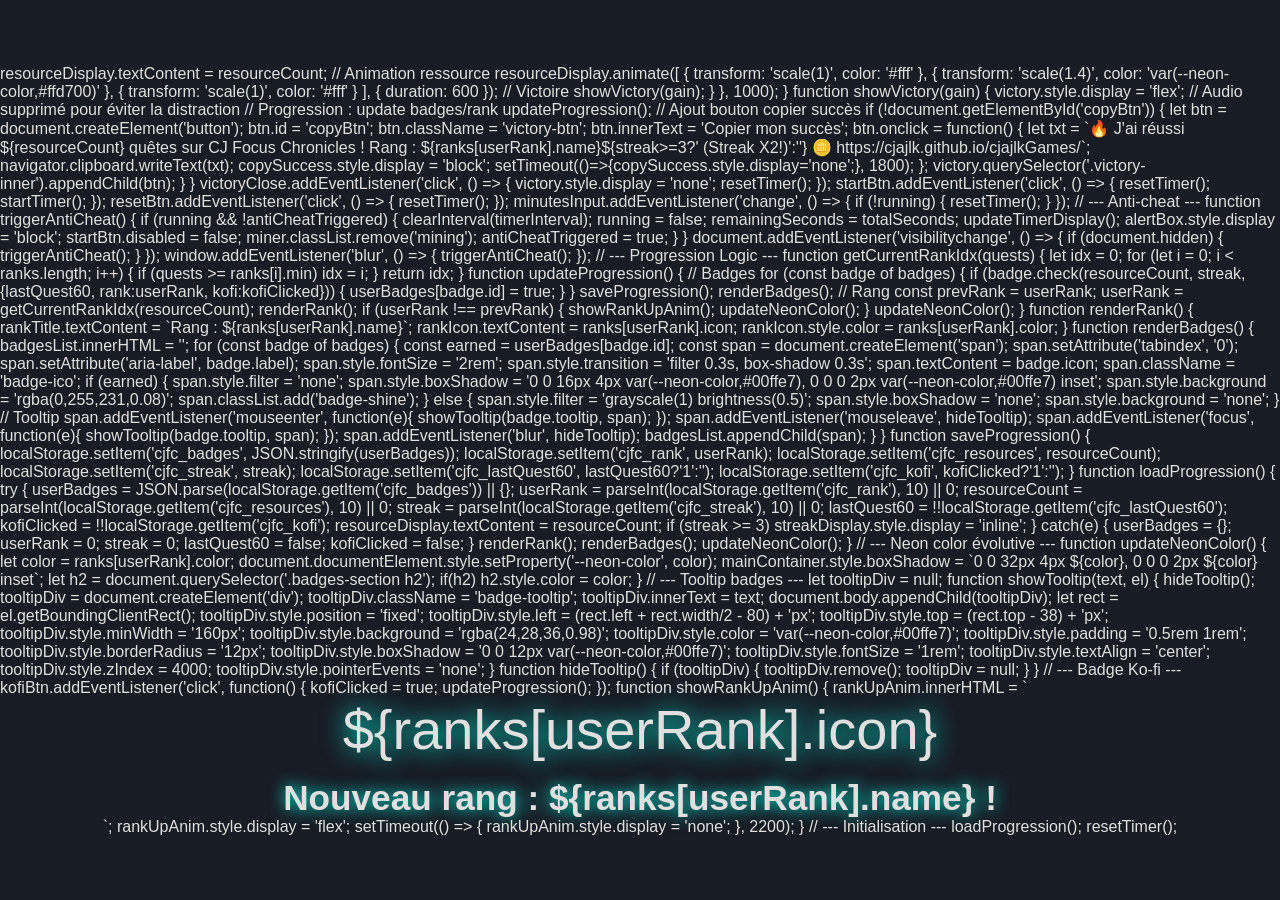
==== commit 73077805: "commit" ====
--- a/index.html
+++ b/index.html
@@ -5,523 +5,7 @@
   <meta charset="UTF-8">
   <meta name="viewport" content="width=device-width, initial-scale=1.0">
   <title>CJ Focus Chronicles</title>
-  <style>
-    body {
-      background: #181c24;
-      color: #e0e0e0;
-      font-family: 'Segoe UI', Arial, sans-serif;
-      min-height: 100vh;
-      margin: 0;
-      display: flex;
-      flex-direction: column;
-      align-items: center;
-      justify-content: center;
-      box-sizing: border-box;
-    }
-    .container {
-      background: rgba(24,28,36,0.97);
-      border-radius: 22px;
-      box-shadow: 0 0 36px 6px var(--neon-color,#00ffe7), 0 0 0 2px var(--neon-color,#00ffe7) inset;
-      padding: 2.2rem 1.2rem 1.5rem 1.2rem;
-      display: flex;
-      flex-direction: column;
-      align-items: center;
-      gap: 2rem;
-      max-width: 410px;
-      width: 98vw;
-      margin: 1.2rem auto 0 auto;
-      transition: box-shadow 0.3s;
-    }
-    h1 {
-      font-size: 2.3rem;
-      color: var(--neon-color,#00ffe7);
-      text-shadow: 0 0 12px var(--neon-color,#00ffe7), 0 0 2px #fff;
-      margin-bottom: 0.5rem;
-      font-family: 'Segoe UI', Arial, sans-serif;
-      letter-spacing: 1px;
-    }
-    .timer-progress {
-      position: relative;
-      width: 120px;
-      height: 120px;
-      margin-bottom: 0.5rem;
-      display: flex;
-      align-items: center;
-      justify-content: center;
-    }
-    .timer {
-      font-size: 2.3rem;
-      font-weight: bold;
-      color: #fff;
-      text-shadow: 0 0 16px var(--neon-color,#00ffe7), 0 0 2px #fff;
-      letter-spacing: 2px;
-      z-index: 2;
-      background: none;
-      margin: 0;
-      pointer-events: none;
-    }
-    .controls {
-      display: flex;
-      gap: 0.5rem;
-      align-items: center;
-    }
-    .controls input[type="number"] {
-      width: 60px;
-      padding: 0.4rem 0.2rem;
-      border-radius: 10px;
-      border: none;
-      background: #23283a;
-      color: var(--neon-color,#00ffe7);
-      font-size: 1.2rem;
-      outline: none;
-      box-shadow: 0 0 6px var(--neon-color,#00ffe7) inset;
-      text-align: center;
-      margin-right: 0.2rem;
-    }
-    .controls button {
-      background: linear-gradient(90deg, var(--neon-color,#00ffe7) 0%, #00bfff 100%);
-      color: #181c24;
-      border: none;
-      border-radius: 10px;
-      padding: 0.6rem 1.3rem;
-      font-size: 1.15rem;
-      font-weight: bold;
-      cursor: pointer;
-      box-shadow: 0 0 10px var(--neon-color,#00ffe7);
-      transition: background 0.2s, color 0.2s, box-shadow 0.2s;
-    }
-    .controls button:hover {
-      background: linear-gradient(90deg, #00bfff 0%, var(--neon-color,#00ffe7) 100%);
-      color: #fff;
-      box-shadow: 0 0 18px var(--neon-color,#00ffe7);
-    }
-    .miner {
-      font-size: 3.5rem;
-      margin: 0.5rem 0 0.5rem 0;
-      filter: drop-shadow(0 0 12px #00ffe7);
-      transition: transform 0.2s;
-      display: flex;
-      align-items: center;
-      justify-content: center;
-      height: 4.5rem;
-      width: 4.5rem;
-      user-select: none;
-    }
-    .miner.mining {
-      animation: miningAnim 0.5s infinite alternate;
-    }
-    @keyframes miningAnim {
-      0% { transform: rotate(-18deg) scale(1.08); }
-      100% { transform: rotate(18deg) scale(1.18); }
-    }
-    /* Styles diamants supprimés */
-    .resources {
-      display: flex;
-      align-items: center;
-      gap: 0.5rem;
-      font-size: 1.3rem;
-      color: #fff;
-      text-shadow: 0 0 8px #ffb347;
-    }
-    .resource-icon {
-      font-size: 1.5rem;
-      color: #ffb347;
-      filter: drop-shadow(0 0 6px #ffb347);
-    }
-    .kofi-btn {
-      margin-top: 1.5rem;
-      display: block;
-      background: linear-gradient(90deg, #ff5f5f 0%, #ffb347 100%);
-      color: #fff;
-      font-weight: bold;
-      font-size: 1.25rem;
-      padding: 1.3rem 0;
-      border-radius: 18px;
-      text-decoration: none;
-      box-shadow: 0 0 28px #ff5f5f;
-      letter-spacing: 1px;
-      width: 100%;
-      text-align: center;
-      max-width: 410px;
-      border: 2px solid #fff3;
-      transition: background 0.2s, box-shadow 0.2s, border 0.2s;
-    }
-    .kofi-btn:hover {
-      background: linear-gradient(90deg, #ffb347 0%, #ff5f5f 100%);
-      box-shadow: 0 0 36px #ffb347;
-      border: 2px solid #fff8;
-    }
-    .alert {
-      color: #ff5f5f;
-      font-weight: bold;
-      margin-top: 1rem;
-      text-shadow: 0 0 8px #ff5f5f;
-      display: none;
-    }
-    .victory {
-      display: none;
-      position: fixed;
-      top: 0; left: 0; right: 0; bottom: 0;
-      background: rgba(24,28,36,0.98);
-      z-index: 1000;
-      align-items: center;
-      justify-content: center;
-      flex-direction: column;
-      color: #fff;
-      font-size: 2.2rem;
-      text-shadow: 0 0 16px #00ffe7, 0 0 2px #fff;
-      animation: popin 0.5s;
-    }
-    @keyframes popin {
-      0% { transform: scale(0.7); opacity: 0; }
-      100% { transform: scale(1); opacity: 1; }
-    }
-    .victory .victory-inner {
-      background: rgba(24,28,36,0.98);
-      border-radius: 24px;
-      box-shadow: 0 0 32px 4px #00ffe7, 0 0 0 2px #00ffe7 inset;
-      padding: 2.5rem 2rem;
-      display: flex;
-      flex-direction: column;
-      align-items: center;
-      gap: 1.5rem;
-    }
-    .victory .victory-title {
-      color: #ffb347;
-      font-size: 2.2rem;
-      font-weight: bold;
-      text-shadow: 0 0 16px #ffb347, 0 0 2px #fff;
-    }
-    .victory .victory-btn {
-      margin-top: 1rem;
-      background: linear-gradient(90deg, #00ffe7 0%, #00bfff 100%);
-      color: #181c24;
-      border: none; 
-      border-radius: 10px;
-      padding: 0.7rem 2.2rem;
-      font-size: 1.1rem;
-      font-weight: bold;
-      cursor: pointer;
-      box-shadow: 0 0 8px #00ffe7;
-      transition: background 0.2s, color 0.2s;
-    }
-    .victory .victory-btn:hover {
-      background: linear-gradient(90deg, #00bfff 0%, #00ffe7 100%);
-      color: #fff;
-    }
-    @media (max-width: 600px) {
-      html, body {
-        width: 100vw;
-        min-width: 0;
-        overflow-x: hidden;
-        margin: 0;
-        padding: 0;
-      }
-      .container {
-        max-width: 100vw;
-        width: 100vw;
-        padding: 0.2rem 0.1rem 0.3rem 0.1rem;
-        border-radius: 10px;
-        box-shadow: 0 0 8px 1px var(--neon-color,#00ffe7), 0 0 0 1px var(--neon-color,#00ffe7) inset;
-        margin: 0 auto;
-        gap: 0.7rem;
-      }
-      h1 {
-        font-size: 1rem;
-        margin-bottom: 0.05rem;
-        margin-top: 0.2rem;
-        text-align: center;
-        word-break: break-word;
-      }
-      .timer-progress {
-        width: 54px;
-        height: 54px;
-        margin-bottom: 0.2rem;
-      }
-      .timer {
-        font-size: 0.95rem;
-      }
-      .miner {
-        font-size: 1.1rem;
-        height: 1.2rem;
-        width: 1.2rem;
-        margin: 0.1rem 0 0.1rem 0;
-      }
-      .controls {
-        gap: 0.2rem;
-        margin-bottom: 0.1rem;
-      }
-      .controls button {
-        font-size: 0.85rem;
-        padding: 0.25rem 0.4rem;
-        min-width: 0;
-      }
-      .controls input[type="number"] {
-        font-size: 0.85rem;
-        width: 28px;
-        padding: 0.1rem 0.01rem;
-      }
-      .resources {
-        font-size: 0.9rem;
-        margin: 0.1rem 0;
-      }
-      .resource-icon {
-        font-size: 0.95rem;
-      }
-      .rank-section {
-        font-size: 0.85rem;
-        margin: 0.1rem 0;
-      }
-      .badges-section {
-        margin: 0.2rem 0 0 0;
-      }
-      .badges-section h2 {
-        font-size: 0.85rem !important;
-        margin: 0.1rem 0 0.1rem 0 !important;
-      }
-      #badgesList {
-        gap: 0.5rem !important;
-      }
-      .kofi-btn {
-        font-size: 0.85rem;
-        padding: 0.4rem 0;
-        border-radius: 8px;
-        max-width: 98vw;
-        margin: 0.2rem 0 0.1rem 0;
-      }
-      .victory .victory-inner {
-        padding: 0.7rem 0.2rem;
-      }
-      .victory .victory-title {
-        font-size: 0.95rem;
-      }
-      .victory .victory-btn {
-        font-size: 0.85rem;
-        padding: 0.3rem 0.7rem;
-      }
-      .hub-link {
-        font-size: 0.85rem;
-        padding: 0.3rem 0;
-        margin: 0.2rem auto 0 auto;
-        max-width: 90vw;
-      }
-    }
-  </style>
-</head>
-<body>
-    <div class="container" id="mainContainer">
-      <h1>CJ Focus Chronicles</h1>
-      <div class="miner" id="miner">⛏️</div>
-      <div class="timer-progress">
-        <svg width="120" height="120" viewBox="0 0 120 120">
-          <circle cx="60" cy="60" r="54" stroke="#23283a" stroke-width="10" fill="none"/>
-          <circle id="progressCircle" cx="60" cy="60" r="54" stroke="var(--neon-color,#00ffe7)" stroke-width="8" fill="none" stroke-linecap="round" style="transform:rotate(-90deg);transform-origin:60px 60px;transition:stroke-dashoffset 0.5s;"/>
-        </svg>
-        <div class="timer" id="timer" style="position:absolute;top:0;left:0;width:120px;height:120px;display:flex;align-items:center;justify-content:center;pointer-events:none;">25:00</div>
-      </div>
-      <div class="controls">
-        <input type="number" id="minutes" min="1" max="120" value="25"> min
-        <button id="startBtn">Démarrer</button>
-        <button id="resetBtn">Réinitialiser</button>
-      </div>
-      <!-- Section diamants/CJ supprimée -->
-      <div class="resources">
-        <span class="resource-icon">🪙</span>
-        <span id="resourceCount">0</span> Ressources
-        <span id="streak" style="margin-left:1rem;font-size:1.1rem;color:#ffd700;text-shadow:0 0 8px #ffd700;display:none;">🔥 X2</span>
-      </div>
-      <div class="rank-section" id="rankSection">
-        <span id="rankTitle">Rang : Novice</span>
-        <span id="rankIcon" style="font-size:1.5rem;margin-left:0.5rem;">🥉</span>
-      </div>
-      <a class="kofi-btn" id="kofiBtn" href="https://ko-fi.com/cjajlk" target="_blank">☕ Faire un don sur Ko-fi</a>
-      <div class="alert" id="alert">⚠️ Ne quittez pas l'onglet ou l'application ! Le timer est remis à zéro.</div>
-      <div class="badges-section" id="badgesSection">
-        <details id="badgesAccordion" open>
-          <summary style="font-size:1.1rem;color:var(--neon-color,#00ffe7);text-shadow:0 0 8px var(--neon-color,#00ffe7);margin:1.5rem 0 0.5rem 0;outline:none;cursor:pointer;user-select:none;">Mes Badges</summary>
-          <div id="badgesList" class="badges-list"></div>
-        </details>
-      </div>
-      <a class="hub-link" href="https://cjajlk.github.io/cjajlkGames/" target="_blank">🎮 Découvrir le portail de jeux CJ</a>
-    </div>
-  </div>
-  <div class="victory" id="victory">
-    <div class="victory-inner">
-      <div class="victory-title">QUÊTE RÉUSSIE !</div>
-      <div style="font-size:2.5rem;">🎉</div>
-      <button class="victory-btn" id="victoryClose">Continuer</button>
-    </div>
-  </div>
-  <!-- Audio de victoire supprimé pour éviter la distraction -->
-  <div id="rankUpAnim" style="display:none;position:fixed;top:0;left:0;right:0;bottom:0;z-index:2000;align-items:center;justify-content:center;background:rgba(24,28,36,0.96);flex-direction:column;"></div>
-  <div id="copySuccess" style="display:none;position:fixed;bottom:2.5rem;left:50%;transform:translateX(-50%);background:rgba(0,0,0,0.85);color:#fff;padding:1rem 2rem;border-radius:16px;box-shadow:0 0 16px #00ffe7;font-size:1.1rem;z-index:3000;text-align:center;">Succès copié !</div>
-  <script>
-    // --- Timer Logic ---
-    let timerInterval = null;
-    let totalSeconds = 1500;
-    let remainingSeconds = 1500;
-    let running = false;
-    // Correction JS : aucune déclaration de champ privé #badgesAccordion n'est nécessaire. Si tu as du code JS du type "#badgesAccordion" (avec un # devant), remplace-le par document.getElementById('badgesAccordion') ou document.querySelector('#badgesAccordion') selon le contexte. Aucun champ privé n'est requis ici, car il s'agit d'un id HTML, pas d'une propriété de classe JS.
-    let resourceCount = 0;
-    let antiCheatTriggered = false;
-
-    // --- Progression & Badges ---
-    const ranks = [
-      { name: "Novice", min: 0, icon: "🥉", color: "#00ffe7" },
-      { name: "Apprenti", min: 5, icon: "🥈", color: "#a259ff" },
-      { name: "Aventurier", min: 15, icon: "🥇", color: "#ffd700" },
-      { name: "Maître", min: 30, icon: "🏆", color: "#ffb347" },
-      { name: "Légende", min: 100, icon: "👑", color: "#ffd700" }
-    ];
-    // Badges spécifiques demandés
-    const badges = [
-      { id: "badge1", label: "Premier Pas", icon: "🌱", tooltip: "Terminer sa toute première session de focus.", check: (r, s) => r >= 1 },
-      { id: "badgeStreak", label: "Série de Feu", icon: "🔥", tooltip: "Réussir 3 sessions de focus d'affilée sans aucune triche.", check: (r, s) => s >= 3 },
-      { id: "badge10", label: "Routine Installée", icon: "🧩", tooltip: "Atteindre 10 ressources.", check: (r) => r >= 10 },
-      { id: "badge30", label: "Focus Pro", icon: "💼", tooltip: "Atteindre 30 ressources.", check: (r) => r >= 30 },
-      { id: "badge50", label: "Machine à Focus", icon: "🤖", tooltip: "Atteindre 50 ressources.", check: (r) => r >= 50 },
-      { id: "badge100", label: "Légende du Focus", icon: "👑", tooltip: "Atteindre 100 ressources pour débloquer ce badge ultime.", check: (r) => r >= 100 },
-      { id: "badge60min", label: "L'Indestructible", icon: "🛡️", tooltip: "Finir une quête de 60 minutes sans quitter l'écran une seule fois.", check: (r, s, l) => l.lastQuest60 },
-      { id: "badgeLong", label: "Marathonien", icon: "🏅", tooltip: "Terminer une session de 90 minutes ou plus.", check: (r, s, l) => l.lastQuest90 },
-      { id: "badgeStreak10", label: "Inarrêtable", icon: "🚀", tooltip: "Atteindre une série de 10 sessions réussies sans triche.", check: (r, s) => s >= 10 },
-      { id: "badgeKofi", label: "Soutien Élite", icon: "☕", tooltip: "Cliquer sur le bouton Ko-fi pour soutenir le créateur.", check: (r, s, l) => l.kofi },
-    ];
-    let userBadges = {};
-    let userRank = 0;
-    let streak = 0;
-    let lastQuest60 = false;
-    let lastQuest90 = false;
-    let kofiClicked = false;
-
-    const timerDisplay = document.getElementById('timer');
-    const minutesInput = document.getElementById('minutes');
-    const startBtn = document.getElementById('startBtn');
-    const resetBtn = document.getElementById('resetBtn');
-    // Suppression de diamondDisplay (plus de CJ/diamant)
-    const resourceDisplay = document.getElementById('resourceCount');
-    const alertBox = document.getElementById('alert');
-    const miner = document.getElementById('miner');
-    const victory = document.getElementById('victory');
-    const victoryClose = document.getElementById('victoryClose');
-    const coinSound = document.getElementById('coinSound');
-    const rankTitle = document.getElementById('rankTitle');
-    const rankIcon = document.getElementById('rankIcon');
-    const badgesList = document.getElementById('badgesList');
-    const rankUpAnim = document.getElementById('rankUpAnim');
-    const streakDisplay = document.getElementById('streak');
-    const kofiBtn = document.getElementById('kofiBtn');
-    const copySuccess = document.getElementById('copySuccess');
-    const mainContainer = document.getElementById('mainContainer');
-
-    function updateTimerDisplay() {
-      const min = Math.floor(remainingSeconds / 60).toString().padStart(2, '0');
-      const sec = (remainingSeconds % 60).toString().padStart(2, '0');
-      timerDisplay.textContent = `${min}:${sec}`;
-      // Barre de progression circulaire
-      const circle = document.getElementById('progressCircle');
-      if (circle) {
-        const total = totalSeconds;
-        const progress = total - remainingSeconds;
-        const r = 54;
-        const c = 2 * Math.PI * r;
-        circle.setAttribute('stroke-dasharray', c);
-        circle.setAttribute('stroke-dashoffset', c - (progress / total) * c);
-      }
-      #badgesAccordion {
-        width: 100%;
-        margin: 0.1rem 0 0.2rem 0;
-      }
-      #badgesAccordion[open] {
-        background: rgba(24,28,36,0.98);
-        border-radius: 8px;
-        box-shadow: 0 0 8px var(--neon-color,#00ffe7) inset;
-        padding-bottom: 0.2rem;
-      }
-      #badgesAccordion summary {
-        font-size: 1rem !important;
-        padding: 0.3rem 0.2rem;
-        outline: none;
-        cursor: pointer;
-        border-radius: 8px;
-        background: none;
-        user-select: none;
-        text-align: center;
-      }
-      #badgesList {
-        gap: 0.4rem !important;
-        flex-wrap: wrap;
-        justify-content: center;
-        align-items: center;
-        margin-top: 0.1rem;
-      }
-      .badges-list {
-        display: flex !important;
-        flex-wrap: wrap !important;
-        gap: 0.6rem !important;
-        justify-content: center !important;
-        align-items: center !important;
-        padding: 0.3rem 0.1rem 0.2rem 0.1rem;
-        min-height: 2.2rem;
-        max-width: 98vw;
-        margin: 0 auto;
-      }
-      #badgesAccordion[open] .badges-list {
-        display: flex !important;
-      }
-      #badgesAccordion:not([open]) .badges-list {
-        display: none !important;
-      }
-    }
-
-    function resetTimer(keepDiamonds = true) {
-      running = false;
-      clearInterval(timerInterval);
-      totalSeconds = parseInt(minutesInput.value, 10) * 60;
-      remainingSeconds = totalSeconds;
-      updateTimerDisplay();
-      startBtn.disabled = false;
-      miner.classList.remove('mining');
-      alertBox.style.display = 'none';
-      antiCheatTriggered = false;
-      lastQuest60 = false;
-      lastQuest90 = false;
-    }
-
-    function startTimer() {
-      if (running) return;
-      running = true;
-      startBtn.disabled = true;
-      alertBox.style.display = 'none';
-      antiCheatTriggered = false;
-      miner.classList.add('mining');
-      timerInterval = setInterval(() => {
-        if (remainingSeconds > 0) {
-          remainingSeconds--;
-          updateTimerDisplay();
-        } else {
-          clearInterval(timerInterval);
-          running = false;
-          startBtn.disabled = false;
-          miner.classList.remove('mining');
-          let questDuration = totalSeconds / 60;
-          // --- Streak & badges ---
-          if (!antiCheatTriggered) {
-            streak++;
-            if (streak >= 3) streakDisplay.style.display = 'inline';
-          } else {
-            streak = 0;
-            streakDisplay.style.display = 'none';
-          }
-          // Badge 60min
-          if (!antiCheatTriggered && questDuration >= 60) lastQuest60 = true;
-          else lastQuest60 = false;
-          // Badge 90min
-          if (!antiCheatTriggered && questDuration >= 90) lastQuest90 = true;
-          else lastQuest90 = false;
-          // Gain ressources (X2 si streak)
-          let gain = 1;
-          if (streak >= 3) gain = 2;
-          resourceCount += gain;
+  <link rel="stylesheet" href="style.css">
           resourceDisplay.textContent = resourceCount;
           // Animation ressource
           resourceDisplay.animate([
@@ -748,45 +232,6 @@
     loadProgression();
     resetTimer();
     </script>
-    <style>
-      :root {
-        --neon-color: #00ffe7;
-      }
-      .badge-shine {
-        animation: shine 1.2s infinite alternate;
-      }
-      @keyframes shine {
-        0% { filter: drop-shadow(0 0 8px var(--neon-color,#00ffe7)); }
-        100% { filter: drop-shadow(0 0 24px var(--neon-color,#00ffe7)); }
-      }
-      .badge-tooltip {
-        pointer-events: none;
-        user-select: none;
-        opacity: 0.98;
-        transition: opacity 0.2s;
-      }
-      .hub-link {
-        display: block;
-        margin: 2.2rem auto 0 auto;
-        color: var(--neon-color,#00ffe7);
-        font-weight: bold;
-        font-size: 1.1rem;
-        text-align: center;
-        text-decoration: none;
-        text-shadow: 0 0 8px var(--neon-color,#00ffe7);
-        border-radius: 10px;
-        padding: 0.7rem 0;
-        transition: background 0.2s, color 0.2s;
-        background: rgba(0,255,231,0.07);
-        box-shadow: 0 0 8px var(--neon-color,#00ffe7) inset;
-        max-width: 350px;
-      }
-      .hub-link:hover {
-        background: var(--neon-color,#00ffe7);
-        color: #181c24;
-        box-shadow: 0 0 24px var(--neon-color,#00ffe7);
-      }
-    </style>
   </script>
 </body>
 </html>
--- a/style.css
+++ b/style.css
@@ -0,0 +1,371 @@
+/* CJ Focus Chronicles - Styles principaux */
+body {
+  background: #181c24;
+  color: #e0e0e0;
+  font-family: 'Segoe UI', Arial, sans-serif;
+  min-height: 100vh;
+  margin: 0;
+  display: flex;
+  flex-direction: column;
+  align-items: center;
+  justify-content: center;
+  box-sizing: border-box;
+}
+.container {
+  background: rgba(24,28,36,0.97);
+  border-radius: 22px;
+  box-shadow: 0 0 36px 6px var(--neon-color,#00ffe7), 0 0 0 2px var(--neon-color,#00ffe7) inset;
+  padding: 2.2rem 1.2rem 1.5rem 1.2rem;
+  display: flex;
+  flex-direction: column;
+  align-items: center;
+  gap: 2rem;
+  max-width: 410px;
+  width: 98vw;
+  margin: 1.2rem auto 0 auto;
+  transition: box-shadow 0.3s;
+}
+h1 {
+  font-size: 2.3rem;
+  color: var(--neon-color,#00ffe7);
+  text-shadow: 0 0 12px var(--neon-color,#00ffe7), 0 0 2px #fff;
+  margin-bottom: 0.5rem;
+  font-family: 'Segoe UI', Arial, sans-serif;
+  letter-spacing: 1px;
+}
+.timer-progress {
+  position: relative;
+  width: 120px;
+  height: 120px;
+  margin-bottom: 0.5rem;
+  display: flex;
+  align-items: center;
+  justify-content: center;
+}
+.timer {
+  font-size: 2.3rem;
+  font-weight: bold;
+  color: #fff;
+  text-shadow: 0 0 16px var(--neon-color,#00ffe7), 0 0 2px #fff;
+  letter-spacing: 2px;
+  z-index: 2;
+  background: none;
+  margin: 0;
+  pointer-events: none;
+}
+.controls {
+  display: flex;
+  gap: 0.5rem;
+  align-items: center;
+}
+.controls input[type="number"] {
+  width: 60px;
+  padding: 0.4rem 0.2rem;
+  border-radius: 10px;
+  border: none;
+  background: #23283a;
+  color: var(--neon-color,#00ffe7);
+  font-size: 1.2rem;
+  outline: none;
+  box-shadow: 0 0 6px var(--neon-color,#00ffe7) inset;
+  text-align: center;
+  margin-right: 0.2rem;
+}
+.controls button {
+  background: linear-gradient(90deg, var(--neon-color,#00ffe7) 0%, #00bfff 100%);
+  color: #181c24;
+  border: none;
+  border-radius: 10px;
+  padding: 0.6rem 1.3rem;
+  font-size: 1.15rem;
+  font-weight: bold;
+  cursor: pointer;
+  box-shadow: 0 0 10px var(--neon-color,#00ffe7);
+  transition: background 0.2s, color 0.2s, box-shadow 0.2s;
+}
+.controls button:hover {
+  background: linear-gradient(90deg, #00bfff 0%, var(--neon-color,#00ffe7) 100%);
+  color: #fff;
+  box-shadow: 0 0 18px var(--neon-color,#00ffe7);
+}
+.miner {
+  font-size: 3.5rem;
+  margin: 0.5rem 0 0.5rem 0;
+  filter: drop-shadow(0 0 12px #00ffe7);
+  transition: transform 0.2s;
+  display: flex;
+  align-items: center;
+  justify-content: center;
+  height: 4.5rem;
+  width: 4.5rem;
+  user-select: none;
+}
+.miner.mining {
+  animation: miningAnim 0.5s infinite alternate;
+}
+@keyframes miningAnim {
+  0% { transform: rotate(-18deg) scale(1.08); }
+  100% { transform: rotate(18deg) scale(1.18); }
+}
+.resources {
+  display: flex;
+  align-items: center;
+  gap: 0.5rem;
+  font-size: 1.3rem;
+  color: #fff;
+  text-shadow: 0 0 8px #ffb347;
+}
+.resource-icon {
+  font-size: 1.5rem;
+  color: #ffb347;
+  filter: drop-shadow(0 0 6px #ffb347);
+}
+.kofi-btn {
+  margin-top: 1.5rem;
+  display: block;
+  background: linear-gradient(90deg, #ff5f5f 0%, #ffb347 100%);
+  color: #fff;
+  font-weight: bold;
+  font-size: 1.25rem;
+  padding: 1.3rem 0;
+  border-radius: 18px;
+  text-decoration: none;
+  box-shadow: 0 0 28px #ff5f5f;
+  letter-spacing: 1px;
+  width: 100%;
+  text-align: center;
+  max-width: 410px;
+  border: 2px solid #fff3;
+  transition: background 0.2s, box-shadow 0.2s, border 0.2s;
+}
+.kofi-btn:hover {
+  background: linear-gradient(90deg, #ffb347 0%, #ff5f5f 100%);
+  box-shadow: 0 0 36px #ffb347;
+  border: 2px solid #fff8;
+}
+.alert {
+  color: #ff5f5f;
+  font-weight: bold;
+  margin-top: 1rem;
+  text-shadow: 0 0 8px #ff5f5f;
+  display: none;
+}
+.victory {
+  display: none;
+  position: fixed;
+  top: 0; left: 0; right: 0; bottom: 0;
+  background: rgba(24,28,36,0.98);
+  z-index: 1000;
+  align-items: center;
+  justify-content: center;
+  flex-direction: column;
+  color: #fff;
+  font-size: 2.2rem;
+  text-shadow: 0 0 16px #00ffe7, 0 0 2px #fff;
+  animation: popin 0.5s;
+}
+@keyframes popin {
+  0% { transform: scale(0.7); opacity: 0; }
+  100% { transform: scale(1); opacity: 1; }
+}
+.victory .victory-inner {
+  background: rgba(24,28,36,0.98);
+  border-radius: 24px;
+  box-shadow: 0 0 32px 4px #00ffe7, 0 0 0 2px #00ffe7 inset;
+  padding: 2.5rem 2rem;
+  display: flex;
+  flex-direction: column;
+  align-items: center;
+  gap: 1.5rem;
+}
+.victory .victory-title {
+  color: #ffb347;
+  font-size: 2.2rem;
+  font-weight: bold;
+  text-shadow: 0 0 16px #ffb347, 0 0 2px #fff;
+}
+.victory .victory-btn {
+  margin-top: 1rem;
+  background: linear-gradient(90deg, #00ffe7 0%, #00bfff 100%);
+  color: #181c24;
+  border: none;
+  border-radius: 10px;
+  padding: 0.7rem 2.2rem;
+  font-size: 1.1rem;
+  font-weight: bold;
+  cursor: pointer;
+  box-shadow: 0 0 8px #00ffe7;
+  transition: background 0.2s, color 0.2s;
+}
+.victory .victory-btn:hover {
+  background: linear-gradient(90deg, #00bfff 0%, #00ffe7 100%);
+  color: #fff;
+}
+@media (max-width: 600px) {
+  html, body {
+    width: 100vw;
+    min-width: 0;
+    overflow-x: hidden;
+    margin: 0;
+    padding: 0;
+  }
+  .container {
+    max-width: 100vw;
+    width: 100vw;
+    padding: 0.2rem 0.1rem 0.3rem 0.1rem;
+    border-radius: 10px;
+    box-shadow: 0 0 8px 1px var(--neon-color,#00ffe7), 0 0 0 1px var(--neon-color,#00ffe7) inset;
+    margin: 0 auto;
+    gap: 0.7rem;
+  }
+  h1 {
+    font-size: 1rem;
+    margin-bottom: 0.05rem;
+    margin-top: 0.2rem;
+    text-align: center;
+    word-break: break-word;
+  }
+  .timer-progress {
+    width: 54px;
+    height: 54px;
+    margin-bottom: 0.2rem;
+  }
+  .timer {
+    font-size: 0.95rem;
+  }
+  .miner {
+    font-size: 1.1rem;
+    height: 1.2rem;
+    width: 1.2rem;
+    margin: 0.1rem 0 0.1rem 0;
+  }
+  .controls {
+    gap: 0.2rem;
+    margin-bottom: 0.1rem;
+  }
+  .controls button {
+    font-size: 0.85rem;
+    padding: 0.25rem 0.4rem;
+    min-width: 0;
+  }
+  .controls input[type="number"] {
+    font-size: 0.85rem;
+    width: 28px;
+    padding: 0.1rem 0.01rem;
+  }
+  .resources {
+    font-size: 0.9rem;
+    margin: 0.1rem 0;
+  }
+  .resource-icon {
+    font-size: 0.95rem;
+  }
+  .rank-section {
+    font-size: 0.85rem;
+    margin: 0.1rem 0;
+  }
+  .badges-section {
+    margin: 0.2rem 0 0 0;
+  }
+  .badges-section h2 {
+    font-size: 0.85rem !important;
+    margin: 0.1rem 0 0.1rem 0 !important;
+  }
+  #badgesAccordion {
+    width: 100%;
+    margin: 0.1rem 0 0.2rem 0;
+  }
+  #badgesAccordion[open] {
+    background: rgba(24,28,36,0.98);
+    border-radius: 8px;
+    box-shadow: 0 0 8px var(--neon-color,#00ffe7) inset;
+    padding-bottom: 0.2rem;
+  }
+  #badgesAccordion summary {
+    font-size: 1rem !important;
+    padding: 0.3rem 0.2rem;
+    outline: none;
+    cursor: pointer;
+    border-radius: 8px;
+    background: none;
+    user-select: none;
+    text-align: center;
+  }
+  .badges-list {
+    display: flex !important;
+    flex-wrap: wrap !important;
+    gap: 0.6rem !important;
+    justify-content: center !important;
+    align-items: center !important;
+    padding: 0.3rem 0.1rem 0.2rem 0.1rem;
+    min-height: 2.2rem;
+    max-width: 98vw;
+    margin: 0 auto;
+  }
+  #badgesAccordion[open] .badges-list {
+    display: flex !important;
+  }
+  #badgesAccordion:not([open]) .badges-list {
+    display: none !important;
+  }
+  .kofi-btn {
+    font-size: 0.85rem;
+    padding: 0.4rem 0;
+    border-radius: 8px;
+    max-width: 98vw;
+    margin: 0.2rem 0 0.1rem 0;
+  }
+  .victory .victory-inner {
+    padding: 0.7rem 0.2rem;
+  }
+  .victory .victory-title {
+    font-size: 0.95rem;
+  }
+  .victory .victory-btn {
+    font-size: 0.85rem;
+    padding: 0.3rem 0.7rem;
+  }
+  .hub-link {
+    font-size: 0.85rem;
+    padding: 0.3rem 0;
+    margin: 0.2rem auto 0 auto;
+    max-width: 90vw;
+  }
+}
+:root {
+  --neon-color: #00ffe7;
+}
+.badge-shine {
+  animation: shine 1.2s infinite alternate;
+}
+@keyframes shine {
+  0% { filter: drop-shadow(0 0 8px var(--neon-color,#00ffe7)); }
+  100% { filter: drop-shadow(0 0 24px var(--neon-color,#00ffe7)); }
+}
+.badge-tooltip {
+  pointer-events: none;
+  user-select: none;
+  opacity: 0.98;
+  transition: opacity 0.2s;
+}
+.hub-link {
+  display: block;
+  margin: 2.2rem auto 0 auto;
+  color: var(--neon-color,#00ffe7);
+  font-weight: bold;
+  font-size: 1.1rem;
+  text-align: center;
+  text-decoration: none;
+  text-shadow: 0 0 8px var(--neon-color,#00ffe7);
+  border-radius: 10px;
+  padding: 0.7rem 0;
+  transition: background 0.2s, color 0.2s;
+  background: rgba(0,255,231,0.07);
+  box-shadow: 0 0 8px var(--neon-color,#00ffe7) inset;
+  max-width: 350px;
+}
+.hub-link:hover {
+  background: var(--neon-color,#00ffe7);
+  color: #181c24;
+  box-shadow: 0 0 24px var(--neon-color,#00ffe7);
+}
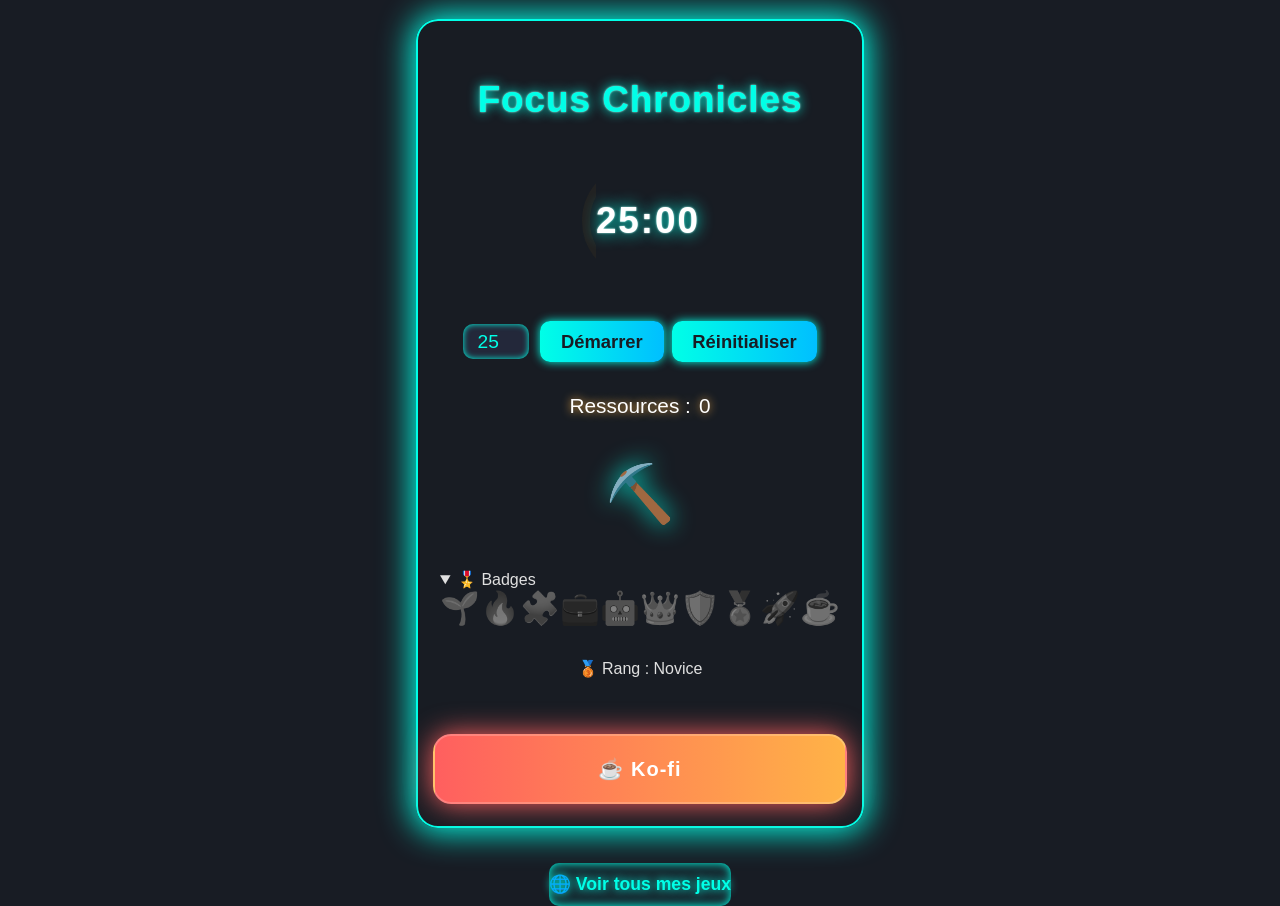
==== commit c29c6b26: "commit" ====
--- a/index.html
+++ b/index.html
@@ -6,232 +6,52 @@
   <meta name="viewport" content="width=device-width, initial-scale=1.0">
   <title>CJ Focus Chronicles</title>
   <link rel="stylesheet" href="style.css">
-          resourceDisplay.textContent = resourceCount;
-          // Animation ressource
-          resourceDisplay.animate([
-            { transform: 'scale(1)', color: '#fff' },
-            { transform: 'scale(1.4)', color: 'var(--neon-color,#ffd700)' },
-            { transform: 'scale(1)', color: '#fff' }
-          ], { duration: 600 });
-          // Victoire
-          showVictory(gain);
-        }
-      }, 1000);
-    }
 
-    function showVictory(gain) {
-      victory.style.display = 'flex';
-      // Audio supprimé pour éviter la distraction
-      // Progression : update badges/rank
-      updateProgression();
-      // Ajout bouton copier succès
-      if (!document.getElementById('copyBtn')) {
-        let btn = document.createElement('button');
-        btn.id = 'copyBtn';
-        btn.className = 'victory-btn';
-        btn.innerText = 'Copier mon succès';
-        btn.onclick = function() {
-          let txt = `🔥 J'ai réussi ${resourceCount} quêtes sur CJ Focus Chronicles ! Rang : ${ranks[userRank].name}${streak>=3?' (Streak X2!)':''} 🪙 https://cjajlk.github.io/cjajlkGames/`;
-          navigator.clipboard.writeText(txt);
-          copySuccess.style.display = 'block';
-          setTimeout(()=>{copySuccess.style.display='none';}, 1800);
-        };
-        victory.querySelector('.victory-inner').appendChild(btn);
-      }
-    }
-    victoryClose.addEventListener('click', () => {
-      victory.style.display = 'none';
-      resetTimer();
-    });
-
-    startBtn.addEventListener('click', () => {
-      resetTimer();
-      startTimer();
-    });
-
-    resetBtn.addEventListener('click', () => {
-      resetTimer();
-    });
-
-    minutesInput.addEventListener('change', () => {
-      if (!running) {
-        resetTimer();
-      }
-    });
-
-    // --- Anti-cheat ---
-    function triggerAntiCheat() {
-      if (running && !antiCheatTriggered) {
-        clearInterval(timerInterval);
-        running = false;
-        remainingSeconds = totalSeconds;
-        updateTimerDisplay();
-        alertBox.style.display = 'block';
-        startBtn.disabled = false;
-        miner.classList.remove('mining');
-        antiCheatTriggered = true;
-      }
-    }
-
-    document.addEventListener('visibilitychange', () => {
-      if (document.hidden) {
-        triggerAntiCheat();
-      }
-    });
-    window.addEventListener('blur', () => {
-      triggerAntiCheat();
-    });
-
-    // --- Progression Logic ---
-    function getCurrentRankIdx(quests) {
-      let idx = 0;
-      for (let i = 0; i < ranks.length; i++) {
-        if (quests >= ranks[i].min) idx = i;
-      }
-      return idx;
-    }
-
-    function updateProgression() {
-      // Badges
-      for (const badge of badges) {
-        if (badge.check(resourceCount, streak, {lastQuest60, rank:userRank, kofi:kofiClicked})) {
-          userBadges[badge.id] = true;
-        }
-      }
-      saveProgression();
-      renderBadges();
-      // Rang
-      const prevRank = userRank;
-      userRank = getCurrentRankIdx(resourceCount);
-      renderRank();
-      if (userRank !== prevRank) {
-        showRankUpAnim();
-        updateNeonColor();
-      }
-      updateNeonColor();
-    }
-
-    function renderRank() {
-      rankTitle.textContent = `Rang : ${ranks[userRank].name}`;
-      rankIcon.textContent = ranks[userRank].icon;
-      rankIcon.style.color = ranks[userRank].color;
-    }
-
-    function renderBadges() {
-      badgesList.innerHTML = '';
-      for (const badge of badges) {
-        const earned = userBadges[badge.id];
-        const span = document.createElement('span');
-        span.setAttribute('tabindex', '0');
-        span.setAttribute('aria-label', badge.label);
-        span.style.fontSize = '2rem';
-        span.style.transition = 'filter 0.3s, box-shadow 0.3s';
-        span.textContent = badge.icon;
-        span.className = 'badge-ico';
-        if (earned) {
-          span.style.filter = 'none';
-          span.style.boxShadow = '0 0 16px 4px var(--neon-color,#00ffe7), 0 0 0 2px var(--neon-color,#00ffe7) inset';
-          span.style.background = 'rgba(0,255,231,0.08)';
-          span.classList.add('badge-shine');
-        } else {
-          span.style.filter = 'grayscale(1) brightness(0.5)';
-          span.style.boxShadow = 'none';
-          span.style.background = 'none';
-        }
-        // Tooltip
-        span.addEventListener('mouseenter', function(e){
-          showTooltip(badge.tooltip, span);
-        });
-        span.addEventListener('mouseleave', hideTooltip);
-        span.addEventListener('focus', function(e){
-          showTooltip(badge.tooltip, span);
-        });
-        span.addEventListener('blur', hideTooltip);
-        badgesList.appendChild(span);
-      }
-    }
-
-    function saveProgression() {
-      localStorage.setItem('cjfc_badges', JSON.stringify(userBadges));
-      localStorage.setItem('cjfc_rank', userRank);
-      localStorage.setItem('cjfc_resources', resourceCount);
-      localStorage.setItem('cjfc_streak', streak);
-      localStorage.setItem('cjfc_lastQuest60', lastQuest60?'1':'');
-      localStorage.setItem('cjfc_kofi', kofiClicked?'1':'');
-    }
-
-    function loadProgression() {
-      try {
-        userBadges = JSON.parse(localStorage.getItem('cjfc_badges')) || {};
-        userRank = parseInt(localStorage.getItem('cjfc_rank'), 10) || 0;
-        resourceCount = parseInt(localStorage.getItem('cjfc_resources'), 10) || 0;
-        streak = parseInt(localStorage.getItem('cjfc_streak'), 10) || 0;
-        lastQuest60 = !!localStorage.getItem('cjfc_lastQuest60');
-        kofiClicked = !!localStorage.getItem('cjfc_kofi');
-        resourceDisplay.textContent = resourceCount;
-        if (streak >= 3) streakDisplay.style.display = 'inline';
-      } catch(e) {
-        userBadges = {};
-        userRank = 0;
-        streak = 0;
-        lastQuest60 = false;
-        kofiClicked = false;
-      }
-      renderRank();
-      renderBadges();
-      updateNeonColor();
-    }
-    // --- Neon color évolutive ---
-    function updateNeonColor() {
-      let color = ranks[userRank].color;
-      document.documentElement.style.setProperty('--neon-color', color);
-      mainContainer.style.boxShadow = `0 0 32px 4px ${color}, 0 0 0 2px ${color} inset`;
-      let h2 = document.querySelector('.badges-section h2');
-      if(h2) h2.style.color = color;
-    }
-
-    // --- Tooltip badges ---
-    let tooltipDiv = null;
-    function showTooltip(text, el) {
-      hideTooltip();
-      tooltipDiv = document.createElement('div');
-      tooltipDiv.className = 'badge-tooltip';
-      tooltipDiv.innerText = text;
-      document.body.appendChild(tooltipDiv);
-      let rect = el.getBoundingClientRect();
-      tooltipDiv.style.position = 'fixed';
-      tooltipDiv.style.left = (rect.left + rect.width/2 - 80) + 'px';
-      tooltipDiv.style.top = (rect.top - 38) + 'px';
-      tooltipDiv.style.minWidth = '160px';
-      tooltipDiv.style.background = 'rgba(24,28,36,0.98)';
-      tooltipDiv.style.color = 'var(--neon-color,#00ffe7)';
-      tooltipDiv.style.padding = '0.5rem 1rem';
-      tooltipDiv.style.borderRadius = '12px';
-      tooltipDiv.style.boxShadow = '0 0 12px var(--neon-color,#00ffe7)';
-      tooltipDiv.style.fontSize = '1rem';
-      tooltipDiv.style.textAlign = 'center';
-      tooltipDiv.style.zIndex = 4000;
-      tooltipDiv.style.pointerEvents = 'none';
-    }
-    function hideTooltip() {
-      if (tooltipDiv) { tooltipDiv.remove(); tooltipDiv = null; }
-    }
-    // --- Badge Ko-fi ---
-    kofiBtn.addEventListener('click', function() {
-      kofiClicked = true;
-      updateProgression();
-    });
-
-    function showRankUpAnim() {
-      rankUpAnim.innerHTML = `<div style='display:flex;flex-direction:column;align-items:center;justify-content:center;'><div style='font-size:3.5rem;text-shadow:0 0 24px #00ffe7;'>${ranks[userRank].icon}</div><div style='color:${ranks[userRank].color};font-size:2.2rem;font-weight:bold;text-shadow:0 0 16px #00ffe7;margin-top:1rem;'>Nouveau rang : ${ranks[userRank].name} !</div></div>`;
-      rankUpAnim.style.display = 'flex';
-      setTimeout(() => { rankUpAnim.style.display = 'none'; }, 2200);
-    }
-
-    // --- Initialisation ---
-    loadProgression();
-    resetTimer();
-    </script>
-  </script>
+</head>
+<body>
+  <div id="mainContainer" class="container">
+    <h1>Focus Chronicles</h1>
+    <div class="timer-progress">
+      <svg width="120" height="120">
+        <circle cx="60" cy="60" r="54" stroke="#222" stroke-width="8" fill="none"/>
+        <circle id="progressCircle" cx="60" cy="60" r="54" stroke="#00ffe7" stroke-width="8" fill="none" stroke-linecap="round" style="transition:stroke-dashoffset 0.5s;"/>
+      </svg>
+      <div id="timer" class="timer">25:00</div>
+    </div>
+    <div class="controls">
+      <input id="minutes" type="number" min="1" max="120" value="25" step="1" aria-label="Durée (minutes)" />
+      <button id="startBtn">Démarrer</button>
+      <button id="resetBtn">Réinitialiser</button>
+    </div>
+    <div id="alert" class="alert" style="display:none;">⚠️ Ne quitte pas la page pendant ta session !</div>
+    <div class="resources">
+      <span class="resource-label">Ressources :</span>
+      <span id="resourceCount">0</span>
+      <span id="streak" class="streak" style="display:none;">🔥 Streak X2 !</span>
+    </div>
+    <div id="miner" class="miner">⛏️</div>
+    <div class="badges-section">
+      <details id="badgesAccordion" open>
+        <summary>🎖️ Badges</summary>
+        <div id="badgesList" class="badges-list"></div>
+      </details>
+    </div>
+    <div class="rank-section">
+      <span id="rankIcon" class="rank-icon">🥉</span>
+      <span id="rankTitle" class="rank-title">Rang : Novice</span>
+    </div>
+    <a id="kofiBtn" class="kofi-btn" title="Soutenir sur Ko-fi" href="https://ko-fi.com/cjajlk" target="_blank" rel="noopener">☕ Ko-fi</a>
+  </div>
+  <div id="victory" class="victory-modal" style="display:none;">
+    <div class="victory-inner">
+      <div class="victory-title">Session terminée !</div>
+      <div class="victory-content">Bravo, tu as gagné des ressources !</div>
+      <button id="victoryClose" class="victory-btn">Fermer</button>
+      <div id="copySuccess" class="copy-success" style="display:none;">Succès copié !</div>
+    </div>
+  </div>
+  <div id="rankUpAnim" class="rankup-anim" style="display:none;"></div>
+  <a class="hub-link" href="https://cjajlk.github.io/cjajlkGames/" target="_blank" rel="noopener">🌐 Voir tous mes jeux</a>
+  <script src="script.js"></script>
 </body>
 </html>
--- a/style.css
+++ b/style.css
@@ -211,12 +211,12 @@
   }
   .container {
     max-width: 100vw;
-    width: 100vw;
+    
     padding: 0.2rem 0.1rem 0.3rem 0.1rem;
     border-radius: 10px;
     box-shadow: 0 0 8px 1px var(--neon-color,#00ffe7), 0 0 0 1px var(--neon-color,#00ffe7) inset;
     margin: 0 auto;
-    gap: 0.7rem;
+    
   }
   h1 {
     font-size: 1rem;
@@ -267,46 +267,58 @@
   .badges-section {
     margin: 0.2rem 0 0 0;
   }
-  .badges-section h2 {
-    font-size: 0.85rem !important;
-    margin: 0.1rem 0 0.1rem 0 !important;
-  }
   #badgesAccordion {
     width: 100%;
     margin: 0.1rem 0 0.2rem 0;
-  }
-  #badgesAccordion[open] {
+    border-radius: 8px;
     background: rgba(24,28,36,0.98);
-    border-radius: 8px;
     box-shadow: 0 0 8px var(--neon-color,#00ffe7) inset;
-    padding-bottom: 0.2rem;
+    overflow: hidden;
   }
   #badgesAccordion summary {
     font-size: 1rem !important;
-    padding: 0.3rem 0.2rem;
+    padding: 0.5rem 0.2rem;
     outline: none;
     cursor: pointer;
     border-radius: 8px;
     background: none;
     user-select: none;
     text-align: center;
+    color: var(--neon-color,#00ffe7);
+    font-weight: bold;
+    letter-spacing: 1px;
+    border-bottom: 1px solid #222a;
+    transition: background 0.2s;
+  }
+  #badgesAccordion[open] summary {
+    background: rgba(0,255,231,0.07);
   }
   .badges-list {
-    display: flex !important;
-    flex-wrap: wrap !important;
-    gap: 0.6rem !important;
-    justify-content: center !important;
-    align-items: center !important;
+    display: flex;
+    flex-wrap: wrap;
+    gap: 0.6rem;
+    justify-content: center;
+    align-items: center;
     padding: 0.3rem 0.1rem 0.2rem 0.1rem;
     min-height: 2.2rem;
     max-width: 98vw;
     margin: 0 auto;
-  }
-  #badgesAccordion[open] .badges-list {
-    display: flex !important;
+    transition: max-height 0.3s;
   }
   #badgesAccordion:not([open]) .badges-list {
-    display: none !important;
+    display: none;
+  }
+  .badge-ico {
+    font-size: 2rem;
+    border-radius: 8px;
+    padding: 0.2rem;
+    background: none;
+    transition: filter 0.3s, box-shadow 0.3s, background 0.2s;
+    touch-action: manipulation;
+  }
+  .badge-ico:active {
+    background: rgba(0,255,231,0.08);
+    filter: brightness(1.2);
   }
   .kofi-btn {
     font-size: 0.85rem;
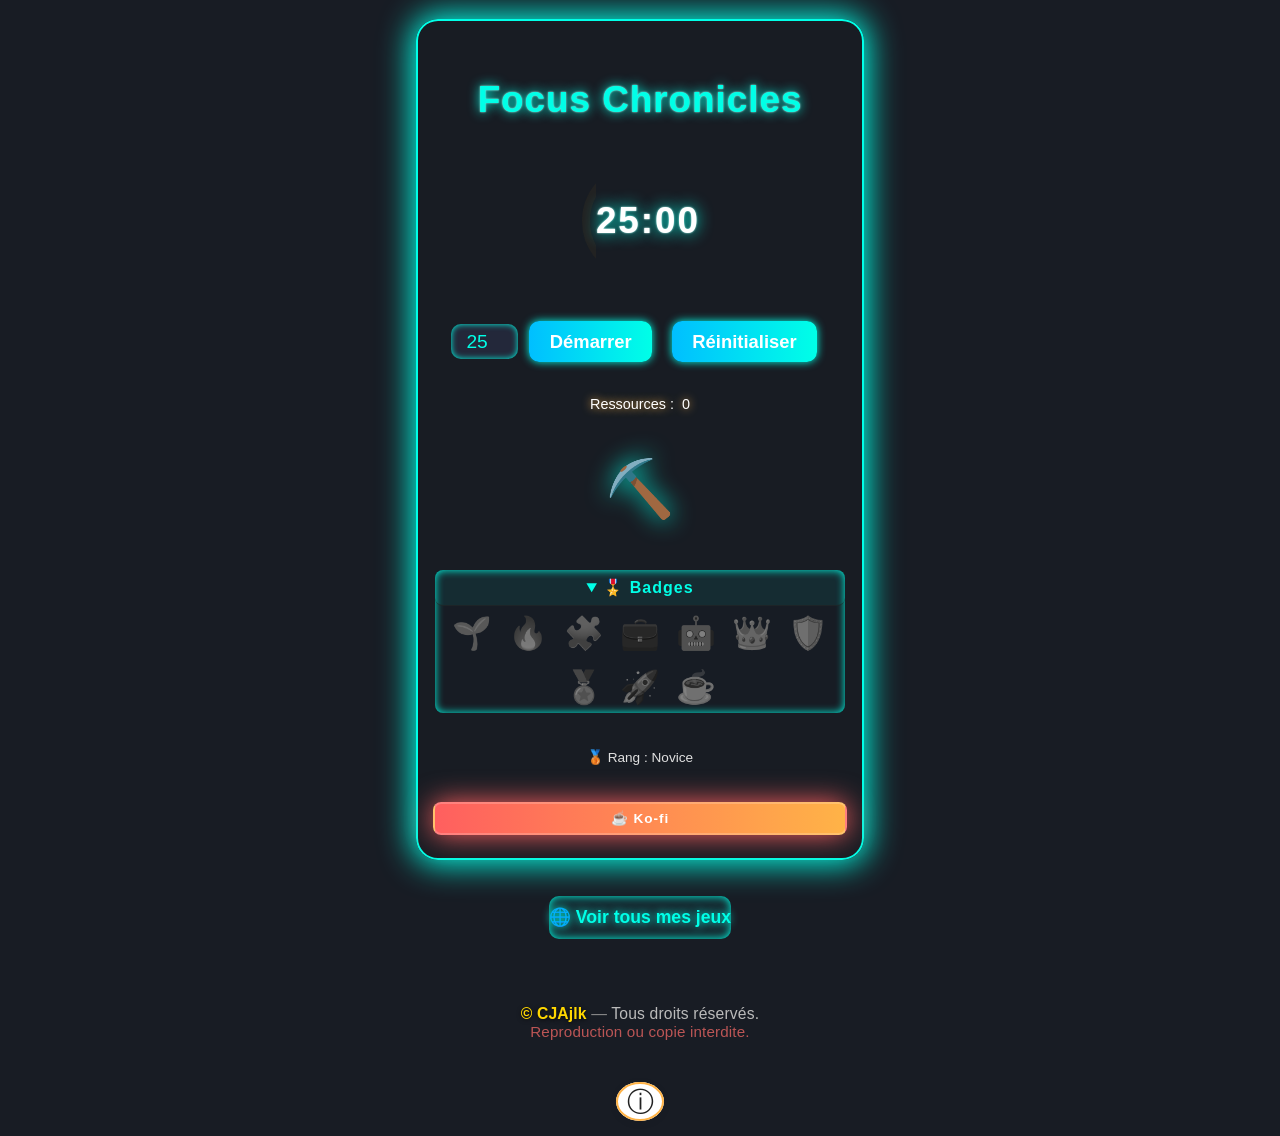
==== commit 6f847b6b: "COMMIT" ====
--- a/index.html
+++ b/index.html
@@ -53,5 +53,27 @@
   <div id="rankUpAnim" class="rankup-anim" style="display:none;"></div>
   <a class="hub-link" href="https://cjajlk.github.io/cjajlkGames/" target="_blank" rel="noopener">🌐 Voir tous mes jeux</a>
   <script src="script.js"></script>
+  <footer style="margin-top:3em;padding:1.2em 0 0.7em 0;text-align:center;font-size:0.98em;color:#888;background:none;letter-spacing:0.01em;user-select:none;">
+    <span style="font-weight:700;color:#ffd700;text-shadow:0 1px 4px #000b;">© CJAjlk</span> — <span style="color:#bbb;">Tous droits réservés.</span><br>
+    <span style="font-size:0.97em;color:#b55;">Reproduction ou copie interdite.</span>
+  </footer>
 </body>
+  <!-- Message d'avertissement sauvegarde locale -->
+  <!-- Icône info sauvegarde locale -->
+  <div id="localSaveInfo" style="margin:2em auto 1em auto;max-width:600px;text-align:center;">
+    <span id="infoIcon" style="cursor:pointer;font-size:1.7em;color:#222;border:2px solid #ffb347;border-radius:50%;padding:0.08em 0.32em;background:#fff;vertical-align:middle;box-shadow:0 2px 8px #0001;transition:box-shadow 0.2s;" title="Informations sur la sauvegarde">&#9432;</span>
+    <div id="infoPopup" style="display:none;margin-top:1em;color:#222;font-size:1.08em;background:#fff;padding:1.1em 1.2em;border-radius:13px;box-shadow:0 4px 32px #0002;position:relative;z-index:1000;text-align:left;font-family:inherit;">
+      <strong style="color:#ffb347;font-weight:700;">⚠️ Sauvegarde locale :</strong> <span style="color:#222;font-weight:500;">Votre progression est enregistrée uniquement sur cet appareil et ce navigateur.</span><br>
+      <span style="color:#444;font-weight:400;">Si vous effacez les données de navigation ou changez d'appareil, votre progression sera perdue.</span>
+    </div>
+  </div>
 </html>
+<!-- Overlay de verrouillage -->
+<div id="lockOverlay" style="display:none;position:fixed;z-index:9999;top:0;left:0;width:100vw;height:100vh;background:rgba(0,0,0,0.92);color:#fff;align-items:center;justify-content:center;flex-direction:column;font-size:1.3em;">
+  <div style="margin-bottom:2em;text-align:center;">
+    <span>Session en cours : écran verrouillé</span><br>
+    <small>Pour débloquer en cas d'urgence, cliquez ci-dessous (la session sera perdue)</small>
+  </div>
+  <button id="unlockBtn" style="padding:1em 2em;font-size:1.1em;background:#ff4444;color:#fff;border:none;border-radius:8px;cursor:pointer;">Débloquer (urgence)</button>
+</div>
+</html>
--- a/style.css
+++ b/style.css
@@ -198,6 +198,27 @@
   transition: background 0.2s, color 0.2s;
 }
 .victory .victory-btn:hover {
+  /* Style bouton partager badge */
+  .badge-share-btn {
+    background: linear-gradient(90deg, var(--neon-color,#00ffe7) 0%, #00bfff 100%) !important;
+    color: #fff !important;
+    border: none !important;
+    border-radius: 10px !important;
+    padding: 0.4rem 1.2rem !important;
+    font-size: 1rem !important;
+    font-weight: bold !important;
+    cursor: pointer !important;
+    box-shadow: 0 0 12px var(--neon-color,#00ffe7), 0 0 0 2px var(--neon-color,#00ffe7) inset !important;
+    transition: background 0.2s, color 0.2s, box-shadow 0.2s !important;
+    margin-left: 0.5rem !important;
+    display: inline-block !important;
+  }
+  }
+  .badge-share-btn:hover {
+    background: linear-gradient(90deg, #00bfff 0%, var(--neon-color,#00ffe7) 100%) !important;
+    color: #fff !important;
+    box-shadow: 0 0 18px var(--neon-color,#00ffe7) !important;
+  }
   background: linear-gradient(90deg, #00bfff 0%, #00ffe7 100%);
   color: #fff;
 }
@@ -230,28 +251,33 @@
     height: 54px;
     margin-bottom: 0.2rem;
   }
-  .timer {
-    font-size: 0.95rem;
-  }
-  .miner {
+    margin-top: 1rem;
+    background: linear-gradient(90deg, var(--neon-color,#00ffe7) 0%, #00bfff 100%);
+    color: #181c24;
+    border: none;
+    border-radius: 10px;
+    padding: 0.7rem 2.2rem;
     font-size: 1.1rem;
-    height: 1.2rem;
-    width: 1.2rem;
-    margin: 0.1rem 0 0.1rem 0;
-  }
-  .controls {
-    gap: 0.2rem;
+    font-weight: bold;
+    cursor: pointer;
+    box-shadow: 0 0 12px var(--neon-color,#00ffe7), 0 0 0 2px var(--neon-color,#00ffe7) inset;
+    transition: background 0.2s, color 0.2s, box-shadow 0.2s;
+    margin-right: 0.7rem;
+    display: inline-block;
     margin-bottom: 0.1rem;
   }
   .controls button {
-    font-size: 0.85rem;
-    padding: 0.25rem 0.4rem;
-    min-width: 0;
-  }
-  .controls input[type="number"] {
-    font-size: 0.85rem;
-    width: 28px;
-    padding: 0.1rem 0.01rem;
+      border: none;
+      border-radius: 10px;
+    background: linear-gradient(90deg, #00bfff 0%, var(--neon-color,#00ffe7) 100%);
+    color: #fff;
+    box-shadow: 0 0 18px var(--neon-color,#00ffe7);
+      font-weight: bold;
+      cursor: pointer;
+      box-shadow: 0 0 8px var(--neon-color,#00ffe7);
+      transition: background 0.2s, color 0.2s, box-shadow 0.2s;
+      margin-right: 0.7rem;
+      display: inline-block;
   }
   .resources {
     font-size: 0.9rem;
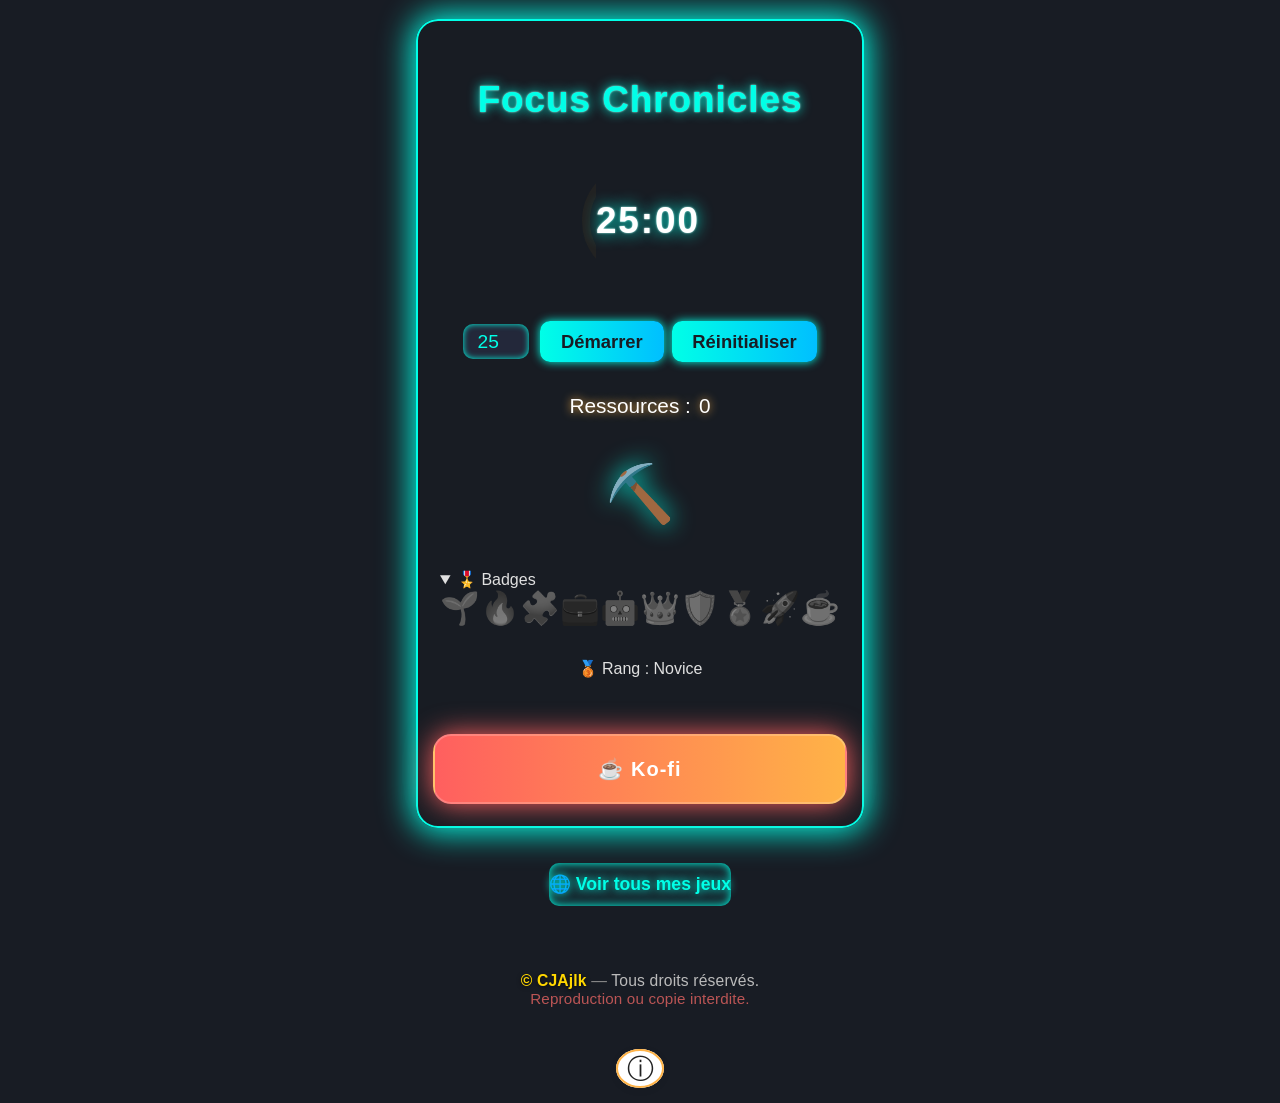
==== commit f0631b13: "commit" ====
--- a/index.html
+++ b/index.html
@@ -52,12 +52,10 @@
   </div>
   <div id="rankUpAnim" class="rankup-anim" style="display:none;"></div>
   <a class="hub-link" href="https://cjajlk.github.io/cjajlkGames/" target="_blank" rel="noopener">🌐 Voir tous mes jeux</a>
-  <script src="script.js"></script>
   <footer style="margin-top:3em;padding:1.2em 0 0.7em 0;text-align:center;font-size:0.98em;color:#888;background:none;letter-spacing:0.01em;user-select:none;">
     <span style="font-weight:700;color:#ffd700;text-shadow:0 1px 4px #000b;">© CJAjlk</span> — <span style="color:#bbb;">Tous droits réservés.</span><br>
     <span style="font-size:0.97em;color:#b55;">Reproduction ou copie interdite.</span>
   </footer>
-</body>
   <!-- Message d'avertissement sauvegarde locale -->
   <!-- Icône info sauvegarde locale -->
   <div id="localSaveInfo" style="margin:2em auto 1em auto;max-width:600px;text-align:center;">
@@ -67,13 +65,20 @@
       <span style="color:#444;font-weight:400;">Si vous effacez les données de navigation ou changez d'appareil, votre progression sera perdue.</span>
     </div>
   </div>
+  <!-- Overlay de verrouillage -->
+  <div id="lockOverlay" class="lock-overlay" style="display:none;" role="dialog" aria-modal="true" aria-label="Session verrouillée">
+    <div class="lock-card">
+      <div class="lock-title">Session en cours : écran verrouillé</div>
+      <div class="lock-mining-scene" aria-hidden="true">
+        <span class="lock-pickaxe">⛏️</span>
+        <span class="lock-rock">🪨</span>
+        <span class="lock-spark lock-spark-1">✦</span>
+        <span class="lock-spark lock-spark-2">✦</span>
+      </div>
+      <div class="lock-subtitle">Pour débloquer en cas d'urgence, cliquez ci-dessous (la session sera perdue)</div>
+      <button id="unlockBtn" class="lock-unlock-btn">Débloquer (urgence)</button>
+    </div>
+  </div>
+  <script src="script.js"></script>
+</body>
 </html>
-<!-- Overlay de verrouillage -->
-<div id="lockOverlay" style="display:none;position:fixed;z-index:9999;top:0;left:0;width:100vw;height:100vh;background:rgba(0,0,0,0.92);color:#fff;align-items:center;justify-content:center;flex-direction:column;font-size:1.3em;">
-  <div style="margin-bottom:2em;text-align:center;">
-    <span>Session en cours : écran verrouillé</span><br>
-    <small>Pour débloquer en cas d'urgence, cliquez ci-dessous (la session sera perdue)</small>
-  </div>
-  <button id="unlockBtn" style="padding:1em 2em;font-size:1.1em;background:#ff4444;color:#fff;border:none;border-radius:8px;cursor:pointer;">Débloquer (urgence)</button>
-</div>
-</html>
--- a/style.css
+++ b/style.css
@@ -198,29 +198,29 @@
   transition: background 0.2s, color 0.2s;
 }
 .victory .victory-btn:hover {
-  /* Style bouton partager badge */
-  .badge-share-btn {
-    background: linear-gradient(90deg, var(--neon-color,#00ffe7) 0%, #00bfff 100%) !important;
-    color: #fff !important;
-    border: none !important;
-    border-radius: 10px !important;
-    padding: 0.4rem 1.2rem !important;
-    font-size: 1rem !important;
-    font-weight: bold !important;
-    cursor: pointer !important;
-    box-shadow: 0 0 12px var(--neon-color,#00ffe7), 0 0 0 2px var(--neon-color,#00ffe7) inset !important;
-    transition: background 0.2s, color 0.2s, box-shadow 0.2s !important;
-    margin-left: 0.5rem !important;
-    display: inline-block !important;
-  }
-  }
-  .badge-share-btn:hover {
-    background: linear-gradient(90deg, #00bfff 0%, var(--neon-color,#00ffe7) 100%) !important;
-    color: #fff !important;
-    box-shadow: 0 0 18px var(--neon-color,#00ffe7) !important;
-  }
   background: linear-gradient(90deg, #00bfff 0%, #00ffe7 100%);
   color: #fff;
+}
+
+.badge-share-btn {
+  background: linear-gradient(90deg, var(--neon-color,#00ffe7) 0%, #00bfff 100%) !important;
+  color: #fff !important;
+  border: none !important;
+  border-radius: 10px !important;
+  padding: 0.4rem 1.2rem !important;
+  font-size: 1rem !important;
+  font-weight: bold !important;
+  cursor: pointer !important;
+  box-shadow: 0 0 12px var(--neon-color,#00ffe7), 0 0 0 2px var(--neon-color,#00ffe7) inset !important;
+  transition: background 0.2s, color 0.2s, box-shadow 0.2s !important;
+  margin-left: 0.5rem !important;
+  display: inline-block !important;
+}
+
+.badge-share-btn:hover {
+  background: linear-gradient(90deg, #00bfff 0%, var(--neon-color,#00ffe7) 100%) !important;
+  color: #fff !important;
+  box-shadow: 0 0 18px var(--neon-color,#00ffe7) !important;
 }
 @media (max-width: 600px) {
   html, body {
@@ -250,21 +250,6 @@
     width: 54px;
     height: 54px;
     margin-bottom: 0.2rem;
-  }
-    margin-top: 1rem;
-    background: linear-gradient(90deg, var(--neon-color,#00ffe7) 0%, #00bfff 100%);
-    color: #181c24;
-    border: none;
-    border-radius: 10px;
-    padding: 0.7rem 2.2rem;
-    font-size: 1.1rem;
-    font-weight: bold;
-    cursor: pointer;
-    box-shadow: 0 0 12px var(--neon-color,#00ffe7), 0 0 0 2px var(--neon-color,#00ffe7) inset;
-    transition: background 0.2s, color 0.2s, box-shadow 0.2s;
-    margin-right: 0.7rem;
-    display: inline-block;
-    margin-bottom: 0.1rem;
   }
   .controls button {
       border: none;
@@ -407,3 +392,156 @@
   color: #181c24;
   box-shadow: 0 0 24px var(--neon-color,#00ffe7);
 }
+
+.lock-overlay {
+  position: fixed;
+  inset: 0;
+  z-index: 9999;
+  display: flex;
+  align-items: center;
+  justify-content: center;
+  padding: 1.2rem;
+  background: radial-gradient(circle at 50% 30%, rgba(0,255,231,0.08), rgba(0,0,0,0.94) 60%);
+  backdrop-filter: blur(2px);
+  animation: lockFadeIn 260ms ease-out;
+}
+
+.lock-card {
+  width: min(92vw, 560px);
+  text-align: center;
+  color: #fff;
+  background: rgba(24, 28, 36, 0.96);
+  border: 1px solid color-mix(in srgb, var(--neon-color,#00ffe7) 45%, transparent);
+  border-radius: 18px;
+  padding: 1.4rem 1.1rem 1.1rem;
+  box-shadow: 0 0 28px color-mix(in srgb, var(--neon-color,#00ffe7) 45%, transparent), 0 0 0 1px rgba(255,255,255,0.07) inset;
+  animation: lockCardPop 320ms cubic-bezier(0.2, 0.9, 0.2, 1);
+}
+
+.lock-mining-scene {
+  position: relative;
+  width: min(86vw, 230px);
+  height: 86px;
+  margin: 0.25rem auto 0.85rem;
+  border-radius: 14px;
+  background: linear-gradient(180deg, rgba(255,255,255,0.04), rgba(0,0,0,0.18));
+  box-shadow: 0 0 0 1px rgba(255,255,255,0.08) inset;
+  overflow: hidden;
+}
+
+.lock-pickaxe {
+  position: absolute;
+  left: 58px;
+  top: 8px;
+  font-size: 2rem;
+  transform-origin: 80% 82%;
+  animation: lockPickaxeHit 0.75s ease-in-out infinite;
+  filter: drop-shadow(0 0 6px rgba(255,255,255,0.4));
+}
+
+.lock-rock {
+  position: absolute;
+  right: 42px;
+  bottom: 13px;
+  font-size: 2rem;
+  animation: lockRockShake 0.75s ease-in-out infinite;
+  filter: drop-shadow(0 0 10px rgba(0,0,0,0.45));
+}
+
+.lock-spark {
+  position: absolute;
+  color: #ffd27a;
+  opacity: 0;
+  text-shadow: 0 0 8px rgba(255,210,122,0.8);
+}
+
+.lock-spark-1 {
+  right: 88px;
+  top: 28px;
+  animation: lockSpark 0.75s ease-out infinite;
+}
+
+.lock-spark-2 {
+  right: 72px;
+  top: 18px;
+  animation: lockSpark 0.75s ease-out 0.09s infinite;
+}
+
+.lock-title {
+  font-size: clamp(1.1rem, 2.4vw, 1.45rem);
+  font-weight: 700;
+  text-shadow: 0 0 12px color-mix(in srgb, var(--neon-color,#00ffe7) 40%, transparent);
+  margin-bottom: 0.55rem;
+}
+
+.lock-subtitle {
+  font-size: clamp(0.9rem, 1.9vw, 1rem);
+  color: #d7dde8;
+  line-height: 1.45;
+  margin-bottom: 1rem;
+}
+
+.lock-unlock-btn {
+  border: none;
+  border-radius: 12px;
+  background: linear-gradient(90deg, #ff4d4d 0%, #ff6b6b 100%);
+  color: #fff;
+  font-size: 1.05rem;
+  font-weight: 700;
+  padding: 0.85rem 1.4rem;
+  cursor: pointer;
+  box-shadow: 0 8px 24px rgba(255,77,77,0.35), 0 0 0 1px rgba(255,255,255,0.15) inset;
+  transition: transform 0.16s ease, filter 0.16s ease, box-shadow 0.16s ease;
+  animation: lockPulse 2.3s ease-in-out infinite;
+}
+
+.lock-unlock-btn:hover {
+  transform: translateY(-1px) scale(1.01);
+  filter: brightness(1.04);
+  box-shadow: 0 12px 28px rgba(255,77,77,0.42), 0 0 0 1px rgba(255,255,255,0.2) inset;
+}
+
+.lock-unlock-btn:active {
+  transform: translateY(0) scale(0.99);
+}
+
+@keyframes lockFadeIn {
+  from { opacity: 0; }
+  to { opacity: 1; }
+}
+
+@keyframes lockCardPop {
+  from { opacity: 0; transform: translateY(8px) scale(0.97); }
+  to { opacity: 1; transform: translateY(0) scale(1); }
+}
+
+@keyframes lockPulse {
+  0%, 100% { box-shadow: 0 8px 24px rgba(255,77,77,0.35), 0 0 0 1px rgba(255,255,255,0.15) inset; }
+  50% { box-shadow: 0 12px 30px rgba(255,77,77,0.5), 0 0 0 1px rgba(255,255,255,0.24) inset; }
+}
+
+@keyframes lockPickaxeHit {
+  0% { transform: rotate(-26deg) translate(0, 0); }
+  38% { transform: rotate(16deg) translate(10px, 10px); }
+  46% { transform: rotate(24deg) translate(13px, 13px); }
+  100% { transform: rotate(-26deg) translate(0, 0); }
+}
+
+@keyframes lockRockShake {
+  0%, 34%, 100% { transform: translateX(0); }
+  40% { transform: translateX(2px) rotate(-3deg); }
+  47% { transform: translateX(-2px) rotate(2deg); }
+  55% { transform: translateX(1px); }
+}
+
+@keyframes lockSpark {
+  0%, 35%, 100% { opacity: 0; transform: translate(0, 0) scale(0.7); }
+  45% { opacity: 1; transform: translate(2px, -4px) scale(1); }
+  62% { opacity: 0; transform: translate(8px, -9px) scale(1.05); }
+}
+
+body.lock-active #mainContainer {
+  filter: blur(0.6px) brightness(0.58);
+  transform: scale(0.995);
+  transition: filter 0.25s ease, transform 0.25s ease;
+}
